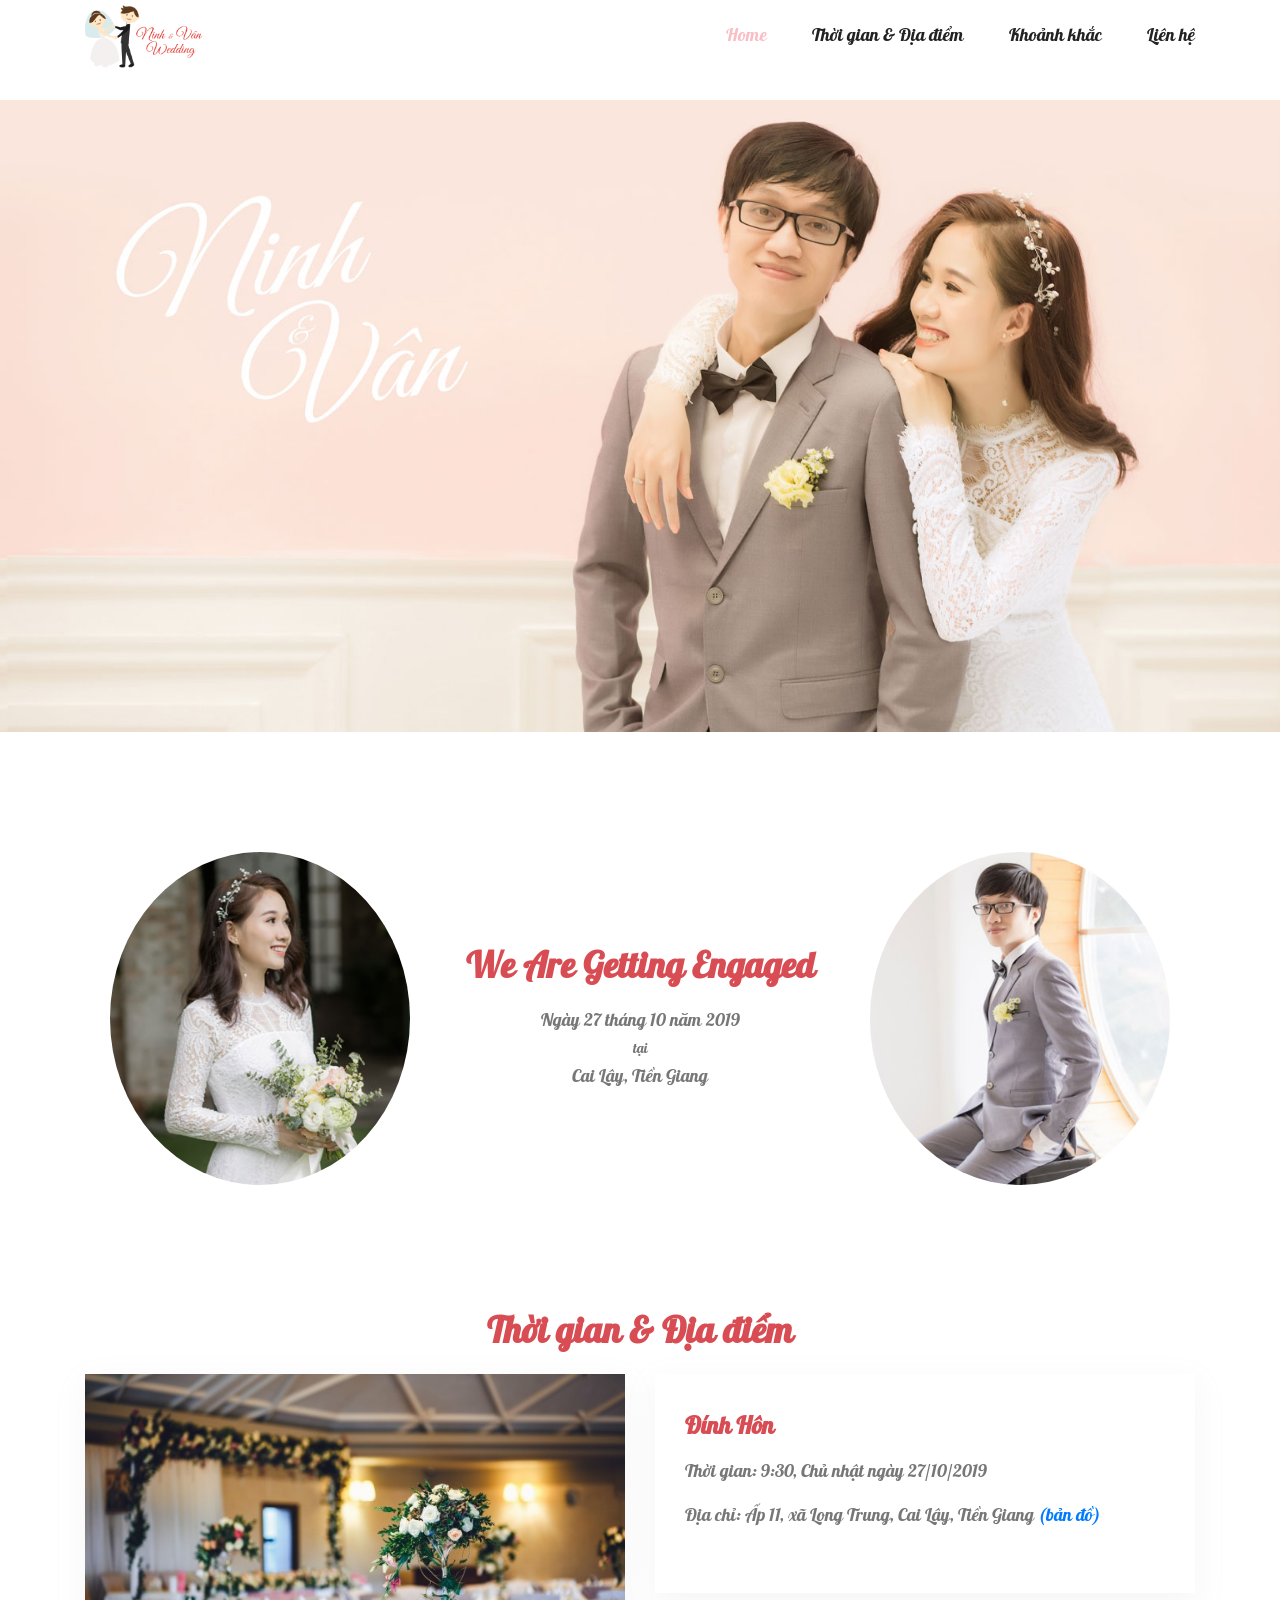
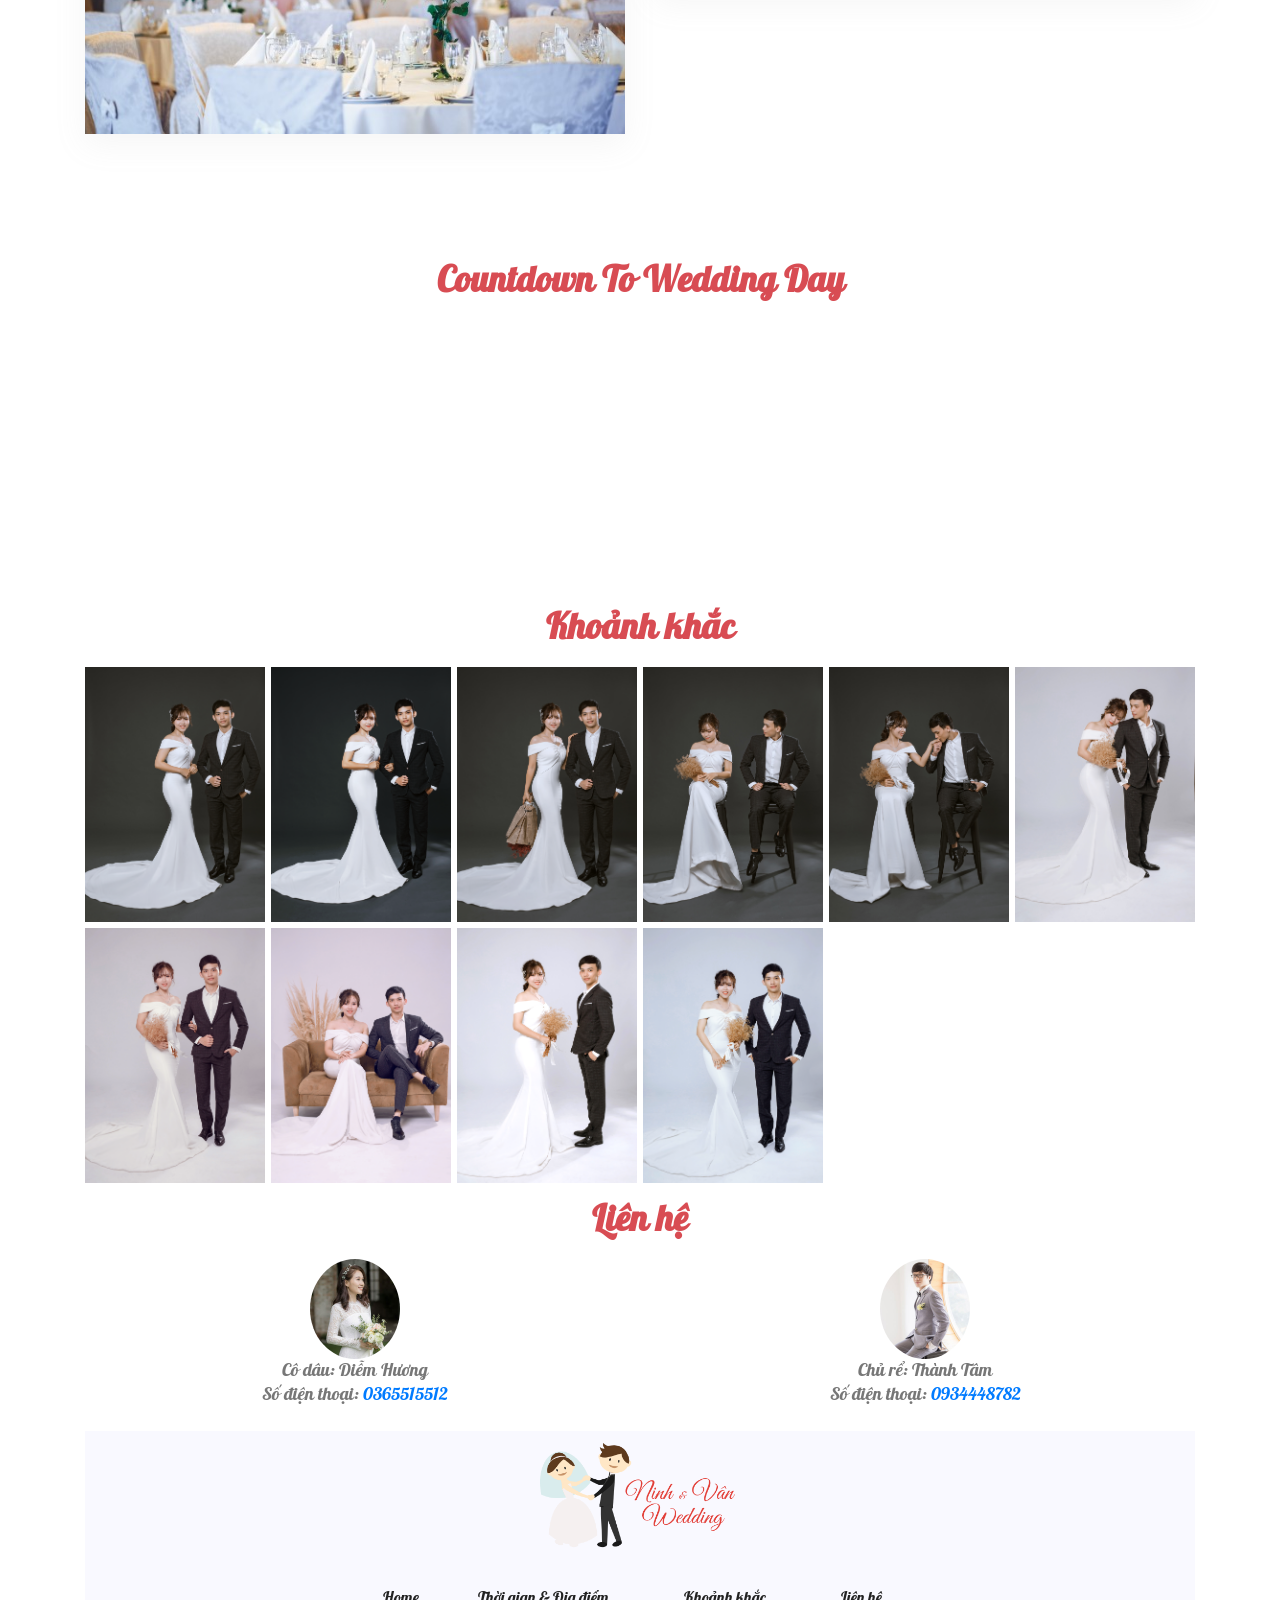
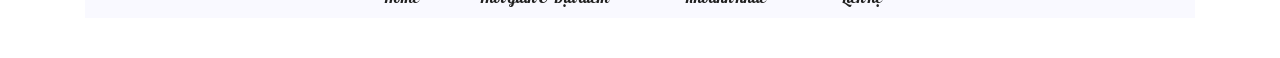
==== index.html @ f97efc23 "change name" ====
<!DOCTYPE html>
<!-- saved from url=(0041) -->
<html lang="en" class=""><head><meta http-equiv="Content-Type" content="text/html; charset=UTF-8">
	<!-- Required meta tags -->
	
	<meta name="viewport" content="width=device-width, initial-scale=1, shrink-to-fit=no">
	<link rel="icon" href="#/img/favicon.png" type="image/png">
	<title>Tâm &amp; Hương</title>
	<meta property="og:image" content="img/banner/home-banner.jpg">
	<!-- Bootstrap CSS -->
	<link rel="stylesheet" href="./file/bootstrap.css">
	<link rel="stylesheet" href="./file/style.css">
	<link rel="stylesheet" href="./file/font-awesome.min.css">
	<link rel="stylesheet" href="./file/owl.carousel.min.css">
	<link rel="stylesheet" href="./file/simpleLightbox.css">
	<link rel="stylesheet" href="./file/nice-select.css">
	<link rel="stylesheet" href="./file/animate.css">
	<!-- main css -->
	<link rel="stylesheet" href="./file/style(1).css">
	<link rel="stylesheet" href="./file/responsive.css">
	<link href="./file/css" rel="stylesheet">
</head>

<body>

	<!--================Header Menu Area =================-->
	<header class="header_area">
		<div class="main_menu">
			<nav class="navbar navbar-expand-lg navbar-light">
				<div class="container box_1620">
					<!-- Brand and toggle get grouped for better mobile display -->
					<a class="navbar-brand logo_h" href="#">
						<img src="./file/logo.png" alt="" width="120px">
					</a>
					<button class="navbar-toggler" type="button" data-toggle="collapse" data-target="#navbarSupportedContent" aria-controls="navbarSupportedContent" aria-expanded="false" aria-label="Toggle navigation">
						<span class="icon-bar"></span>
						<span class="icon-bar"></span>
						<span class="icon-bar"></span>
					</button>
					<!-- Collect the nav links, forms, and other content for toggling -->
					<div class="collapse navbar-collapse offset" id="navbarSupportedContent">
						<ul class="nav navbar-nav menu_nav ml-auto">
							<li class="nav-item active">
								<a class="nav-link" href="#/index.html">Home</a>
							</li>
							<li class="nav-item">
								<a class="nav-link" href="#/#date_and_time">Thời gian &amp; Địa điểm</a>
							</li>
							<li class="nav-item">
								<a class="nav-link" href="#/#moment">Khoảnh khắc</a>
							</li>
							<li class="nav-item">
								<a class="nav-link" href="#/#contact">Liên hệ</a>
							</li>
						</ul>

					</div>
				</div>
			</nav>
		</div>
	</header>
	<!--================Header Menu Area =================-->

	<!--================Home Banner Area =================-->
	<section>
		<img src="./file/home-banner.jpg" width="100%">
	</section>

	<!--================End Home Banner Area =================-->

	<!--================Story Area =================-->
	<section class="story_area p_120">
		<div class="container">
			<div class="row">
				<div class="col-md-4">
					<img class="rounded-circle" style="margin: 0 auto; display: block;" src="./file/story-1.jpg" alt="" width="300px">
				</div>
				<div class="col-md-4 story_inner">
					<div class="story_text">
						<h1>We Are Getting Engaged</h1>
						<p style="margin-bottom: 4px; font-size: 18px">Ngày 27 tháng 10 năm 2019</p>
						<p style="margin-bottom: 4px;">tại</p>
						<p style="margin-bottom: 30px; font-size: 18px">Cai Lậy, Tiền Giang</p>
					</div>
				</div>
				<div class="col-md-4">
					<img class="rounded-circle" style="margin: 0 auto; display: block;" src="./file/story-2.jpg" alt="" width="300px">
				</div>
			</div>
		</div>
	</section>
	<!--================End Story Area =================-->


	<!--================Progress Area =================-->
	<section class="progress_area">
		<div class="container box_1620">
			<div class="main_title">
				<h1 id="date_and_time">Thời gian &amp; Địa điểm</h1>
			</div>
			<div class="row progress_inner">
				<div class="col-lg-6">
					<div class="progress_item">
						<img class="img-fluid" src="./file/progress-1.jpg" alt="" style="width: 100%;">
					</div>
				</div>

				<div class="col-lg-6">
					<div class="progress_item">
						<div class="progress_text">
							<a>
								<h3>Đính Hôn</h3>
							</a>
							<div>
								<p>Thời gian: 9:30, Chủ nhật ngày 27/10/2019</p>
								<p>Địa chỉ: Ấp 11, xã Long Trung, Cai Lậy, Tiền Giang
									<a target="_blank" href="https://goo.gl/maps/qWzboB5AwVWBc8HdA">(bản đồ)</a>
								</p>
							</div>
						</div>
					</div>
				</div>

			</div>
		</div>
	</section>
	<!--================End Progress Area =================-->

	<!--================Timer Area =================-->
	<section class="timer_area">
		<div class="container box_1620">
			<div class="timer_inner p_120">
				<h5>Countdown To Wedding Day</h5>
				<div id="timer" class="timer" style="opacity: 1;">
					<div class="timer__section days">
						<div class="timer__number" style="font-family: &#39;Pattaya&#39;, sans-serif;">10</div>
						<div class="timer__label" style="font-family: &#39;Pattaya&#39;, sans-serif;">ngày</div>
					</div>
					<div class="timer__section hours">
						<div class="timer__number" style="font-family: &#39;Pattaya&#39;, sans-serif;">23</div>
						<div class="timer__label" style=" font-family: &#39;Pattaya&#39;, sans-serif;">giờ</div>
					</div>
					<div class="timer__section minutes">
						<div class="timer__number" style="font-family: &#39;Pattaya&#39;, sans-serif;">57</div>
						<div class="timer__label" style=" font-family: &#39;Pattaya&#39;, sans-serif;">phút</div>
					</div>
					<div class="timer__section seconds">
						<div class="timer__number" style="font-family: &#39;Pattaya&#39;, sans-serif;">25</div>
						<div class="timer__label" style=" font-family: &#39;Pattaya&#39;, sans-serif;">giây</div>
					</div>
				</div>
			</div>
		</div>
	</section>
	<!--================End Timer Area =================-->



	<!--================Moments Area =================-->
	<section class="moments_area">
		<div class="container box_1620">
			<div class="main_title">
				<h2 id="moment" style="font-family: &#39;Pattaya&#39;, sans-serif; margin-top: 10px">Khoảnh khắc</h2>
			</div>
			<div class="moments_inner imageGallery1">
				<div class="gallery_item">
					<div class="h_gallery_item">
						<img src="./file/Image-01.png" alt="">
						<div class="hover">
							<a class="light" href="./file/Image-01.png">
								<i class="fa fa-expand"></i>
							</a>
						</div>
					</div>
				</div>
				<div class="gallery_item">
					<div class="h_gallery_item">
						<img src="./file/Image-02.png" alt="">
						<div class="hover">
							<a class="light" href="./file/Image-02.png">
								<i class="fa fa-expand"></i>
							</a>
						</div>
					</div>
				</div>
				<div class="gallery_item">
					<div class="h_gallery_item">
						<img src="./file/Image-03.png" alt="">
						<div class="hover">
							<a class="light" href="./file/Image-03.png">
								<i class="fa fa-expand"></i>
							</a>
						</div>
					</div>
				</div>
				<div class="gallery_item">
					<div class="h_gallery_item">
						<img src="./file/Image-04.jpg" alt="">
						<div class="hover">
							<a class="light" href="./file/Image-04.jpg">
								<i class="fa fa-expand"></i>
							</a>
						</div>
					</div>
				</div>


				<div class="gallery_item">
					<div class="h_gallery_item">
						<img src="./file/Image-05.png" alt="">
						<div class="hover">
							<a class="light" href="./file/Image-05.png">
								<i class="fa fa-expand"></i>
							</a>
						</div>
					</div>
				</div>


				<div class="gallery_item">
					<div class="h_gallery_item">
						<img src="./file/Image-09.png" alt="">
						<div class="hover">
							<a class="light" href="./file/Image-09.png">
								<i class="fa fa-expand"></i>
							</a>
						</div>
					</div>
				</div>



				<div class="gallery_item">
					<div class="h_gallery_item">
						<img src="./file/Image-07.png" alt="">
						<div class="hover">
							<a class="light" href="./file/Image-07.png">
								<i class="fa fa-expand"></i>
							</a>
						</div>
					</div>
				</div>



				<div class="gallery_item">
					<div class="h_gallery_item">
						<img src="./file/Image-10.png" alt="">
						<div class="hover">
							<a class="light" href="./file/Image-10.png">
								<i class="fa fa-expand"></i>
							</a>
						</div>
					</div>
				</div>

				<div class="gallery_item">
					<div class="h_gallery_item">
						<img src="./file/Image-08.png" alt="">
						<div class="hover">
							<a class="light" href="./file/Image-08.png">
								<i class="fa fa-expand"></i>
							</a>
						</div>
					</div>
				</div>

				<div class="gallery_item">
					<div class="h_gallery_item">
						<img src="./file/Image-06.png" alt="">
						<div class="hover">
							<a class="light" href="./file/Image-06.png">
								<i class="fa fa-expand"></i>
							</a>
						</div>
					</div>
				</div>

				<div class="gallery_item">
					<div class="h_gallery_item">
						<img src="./file/Image-11.png" alt="">
						<div class="hover">
							<a class="light" href="./file/Image-11.png">
								<i class="fa fa-expand"></i>
							</a>
						</div>
					</div>
				</div>

				<div class="gallery_item">
					<div class="h_gallery_item">
						<img src="./file/Image-12.png" alt="">
						<div class="hover">
							<a class="light" href="./file/Image-12.png">
								<i class="fa fa-expand"></i>
							</a>
						</div>
					</div>
				</div>
			</div>
		</div>
	</section>

	<section class="moments_area">
		<div class="container box_1620" style="text-align: center; font-size: 16px">
			<div class="main_title">
				<h2 id="contact" style="margin-top: 10px">Liên hệ</h2>
			</div>
			<div class="row" style="font-size: 18px">
				<div class="col-sm-6">
					<img src="./file/story-1.jpg" class="rounded-circle" style="width:90px">
					<div>Cô dâu: Diễm Hương</div>
					<div>Số điện thoại:
						<a href="tel:0365515512">0365515512</a>
					</div>
				</div>
				<div class="col-sm-6">
					<img src="./file/story-2.jpg" class="rounded-circle" style="width:90px">
					<div>Chủ rể: Thành Tâm</div>
					<div>Số điện thoại:
						<a href="tel:0934448782">0934448782</a>
					</div>
				</div>
			</div>
		</div>
	</section>

	<!--================End Moments Area =================-->



	<!--================Footer Area =================-->
	<footer class="footer_area">
		<div class="container box_1620">
			<div class="footer_inner" style="margin-top: 24px">
				<img src="./file/footer-logo.png" alt="" width="200px" style="margin-top: 12px">
				<ul class="list f_menu">
					<li>
						<a href="#/index.html">Home</a>
					</li>
					<li>
						<a class="nav-link" href="#/#date_and_time">Thời gian &amp; Địa điểm</a>
					</li>
					<li>
						<a class="nav-link" href="#/#moment">Khoảnh khắc</a>
					</li>
					<li>
						<a class="nav-link" href="#/#contact">Liên hệ</a>
					</li>
				</ul>
			</div>
		</div>
	</footer>
	<!--================End Footer Area =================-->





	<!-- Optional JavaScript -->
	<!-- jQuery first, then Popper.js, then Bootstrap JS -->
	<script src="./file/jquery-3.2.1.min.js.download"></script>
	<script src="./file/popper.js.download"></script>
	<script src="./file/bootstrap.min.js.download"></script>
	<script src="./file/stellar.js.download"></script>
	<script src="./file/simpleLightbox.min.js.download"></script>
	<script src="./file/jquery.nice-select.min.js.download"></script>
	<script src="./file/imagesloaded.pkgd.min.js.download"></script>
	<script src="./file/isotope-min.js.download"></script>
	<script src="./file/owl.carousel.min.js.download"></script>
	<script src="./file/timer.js.download"></script>
	<script src="./file/jquery.ajaxchimp.min.js.download"></script>
	<script src="./file/mail-script.js.download"></script>
	<script src="./file/theme.js.download"></script>


</body></html>
---- file/style.css ----
@font-face {
	font-family: 'Linearicons-Free';
	src:url('fonts/Linearicons-Free.eot?w118d');
	src:url('fonts/Linearicons-Free.eot?#iefixw118d') format('embedded-opentype'),
		url('fonts/Linearicons-Free.woff2?w118d') format('woff2'),
		url('fonts/Linearicons-Free.woff?w118d') format('woff'),
		url('fonts/Linearicons-Free.ttf?w118d') format('truetype'),
		url('fonts/Linearicons-Free.svg?w118d#Linearicons-Free') format('svg');
	font-weight: normal;
	font-style: normal;
}

.lnr {
	font-family: 'Linearicons-Free';
	speak: none;
	font-style: normal;
	font-weight: normal;
	font-variant: normal;
	text-transform: none;
	line-height: 1;

	/* Better Font Rendering =========== */
	-webkit-font-smoothing: antialiased;
	-moz-osx-font-smoothing: grayscale;
}

.lnr-home:before {
	content: "\e800";
}
.lnr-apartment:before {
	content: "\e801";
}
.lnr-pencil:before {
	content: "\e802";
}
.lnr-magic-wand:before {
	content: "\e803";
}
.lnr-drop:before {
	content: "\e804";
}
.lnr-lighter:before {
	content: "\e805";
}
.lnr-poop:before {
	content: "\e806";
}
.lnr-sun:before {
	content: "\e807";
}
.lnr-moon:before {
	content: "\e808";
}
.lnr-cloud:before {
	content: "\e809";
}
.lnr-cloud-upload:before {
	content: "\e80a";
}
.lnr-cloud-download:before {
	content: "\e80b";
}
.lnr-cloud-sync:before {
	content: "\e80c";
}
.lnr-cloud-check:before {
	content: "\e80d";
}
.lnr-database:before {
	content: "\e80e";
}
.lnr-lock:before {
	content: "\e80f";
}
.lnr-cog:before {
	content: "\e810";
}
.lnr-trash:before {
	content: "\e811";
}
.lnr-dice:before {
	content: "\e812";
}
.lnr-heart:before {
	content: "\e813";
}
.lnr-star:before {
	content: "\e814";
}
.lnr-star-half:before {
	content: "\e815";
}
.lnr-star-empty:before {
	content: "\e816";
}
.lnr-flag:before {
	content: "\e817";
}
.lnr-envelope:before {
	content: "\e818";
}
.lnr-paperclip:before {
	content: "\e819";
}
.lnr-inbox:before {
	content: "\e81a";
}
.lnr-eye:before {
	content: "\e81b";
}
.lnr-printer:before {
	content: "\e81c";
}
.lnr-file-empty:before {
	content: "\e81d";
}
.lnr-file-add:before {
	content: "\e81e";
}
.lnr-enter:before {
	content: "\e81f";
}
.lnr-exit:before {
	content: "\e820";
}
.lnr-graduation-hat:before {
	content: "\e821";
}
.lnr-license:before {
	content: "\e822";
}
.lnr-music-note:before {
	content: "\e823";
}
.lnr-film-play:before {
	content: "\e824";
}
.lnr-camera-video:before {
	content: "\e825";
}
.lnr-camera:before {
	content: "\e826";
}
.lnr-picture:before {
	content: "\e827";
}
.lnr-book:before {
	content: "\e828";
}
.lnr-bookmark:before {
	content: "\e829";
}
.lnr-user:before {
	content: "\e82a";
}
.lnr-users:before {
	content: "\e82b";
}
.lnr-shirt:before {
	content: "\e82c";
}
.lnr-store:before {
	content: "\e82d";
}
.lnr-cart:before {
	content: "\e82e";
}
.lnr-tag:before {
	content: "\e82f";
}
.lnr-phone-handset:before {
	content: "\e830";
}
.lnr-phone:before {
	content: "\e831";
}
.lnr-pushpin:before {
	content: "\e832";
}
.lnr-map-marker:before {
	content: "\e833";
}
.lnr-map:before {
	content: "\e834";
}
.lnr-location:before {
	content: "\e835";
}
.lnr-calendar-full:before {
	content: "\e836";
}
.lnr-keyboard:before {
	content: "\e837";
}
.lnr-spell-check:before {
	content: "\e838";
}
.lnr-screen:before {
	content: "\e839";
}
.lnr-smartphone:before {
	content: "\e83a";
}
.lnr-tablet:before {
	content: "\e83b";
}
.lnr-laptop:before {
	content: "\e83c";
}
.lnr-laptop-phone:before {
	content: "\e83d";
}
.lnr-power-switch:before {
	content: "\e83e";
}
.lnr-bubble:before {
	content: "\e83f";
}
.lnr-heart-pulse:before {
	content: "\e840";
}
.lnr-construction:before {
	content: "\e841";
}
.lnr-pie-chart:before {
	content: "\e842";
}
.lnr-chart-bars:before {
	content: "\e843";
}
.lnr-gift:before {
	content: "\e844";
}
.lnr-diamond:before {
	content: "\e845";
}
.lnr-linearicons:before {
	content: "\e846";
}
.lnr-dinner:before {
	content: "\e847";
}
.lnr-coffee-cup:before {
	content: "\e848";
}
.lnr-leaf:before {
	content: "\e849";
}
.lnr-paw:before {
	content: "\e84a";
}
.lnr-rocket:before {
	content: "\e84b";
}
.lnr-briefcase:before {
	content: "\e84c";
}
.lnr-bus:before {
	content: "\e84d";
}
.lnr-car:before {
	content: "\e84e";
}
.lnr-train:before {
	content: "\e84f";
}
.lnr-bicycle:before {
	content: "\e850";
}
.lnr-wheelchair:before {
	content: "\e851";
}
.lnr-select:before {
	content: "\e852";
}
.lnr-earth:before {
	content: "\e853";
}
.lnr-smile:before {
	content: "\e854";
}
.lnr-sad:before {
	content: "\e855";
}
.lnr-neutral:before {
	content: "\e856";
}
.lnr-mustache:before {
	content: "\e857";
}
.lnr-alarm:before {
	content: "\e858";
}
.lnr-bullhorn:before {
	content: "\e859";
}
.lnr-volume-high:before {
	content: "\e85a";
}
.lnr-volume-medium:before {
	content: "\e85b";
}
.lnr-volume-low:before {
	content: "\e85c";
}
.lnr-volume:before {
	content: "\e85d";
}
.lnr-mic:before {
	content: "\e85e";
}
.lnr-hourglass:before {
	content: "\e85f";
}
.lnr-undo:before {
	content: "\e860";
}
.lnr-redo:before {
	content: "\e861";
}
.lnr-sync:before {
	content: "\e862";
}
.lnr-history:before {
	content: "\e863";
}
.lnr-clock:before {
	content: "\e864";
}
.lnr-download:before {
	content: "\e865";
}
.lnr-upload:before {
	content: "\e866";
}
.lnr-enter-down:before {
	content: "\e867";
}
.lnr-exit-up:before {
	content: "\e868";
}
.lnr-bug:before {
	content: "\e869";
}
.lnr-code:before {
	content: "\e86a";
}
.lnr-link:before {
	content: "\e86b";
}
.lnr-unlink:before {
	content: "\e86c";
}
.lnr-thumbs-up:before {
	content: "\e86d";
}
.lnr-thumbs-down:before {
	content: "\e86e";
}
.lnr-magnifier:before {
	content: "\e86f";
}
.lnr-cross:before {
	content: "\e870";
}
.lnr-menu:before {
	content: "\e871";
}
.lnr-list:before {
	content: "\e872";
}
.lnr-chevron-up:before {
	content: "\e873";
}
.lnr-chevron-down:before {
	content: "\e874";
}
.lnr-chevron-left:before {
	content: "\e875";
}
.lnr-chevron-right:before {
	content: "\e876";
}
.lnr-arrow-up:before {
	content: "\e877";
}
.lnr-arrow-down:before {
	content: "\e878";
}
.lnr-arrow-left:before {
	content: "\e879";
}
.lnr-arrow-right:before {
	content: "\e87a";
}
.lnr-move:before {
	content: "\e87b";
}
.lnr-warning:before {
	content: "\e87c";
}
.lnr-question-circle:before {
	content: "\e87d";
}
.lnr-menu-circle:before {
	content: "\e87e";
}
.lnr-checkmark-circle:before {
	content: "\e87f";
}
.lnr-cross-circle:before {
	content: "\e880";
}
.lnr-plus-circle:before {
	content: "\e881";
}
.lnr-circle-minus:before {
	content: "\e882";
}
.lnr-arrow-up-circle:before {
	content: "\e883";
}
.lnr-arrow-down-circle:before {
	content: "\e884";
}
.lnr-arrow-left-circle:before {
	content: "\e885";
}
.lnr-arrow-right-circle:before {
	content: "\e886";
}
.lnr-chevron-up-circle:before {
	content: "\e887";
}
.lnr-chevron-down-circle:before {
	content: "\e888";
}
.lnr-chevron-left-circle:before {
	content: "\e889";
}
.lnr-chevron-right-circle:before {
	content: "\e88a";
}
.lnr-crop:before {
	content: "\e88b";
}
.lnr-frame-expand:before {
	content: "\e88c";
}
.lnr-frame-contract:before {
	content: "\e88d";
}
.lnr-layers:before {
	content: "\e88e";
}
.lnr-funnel:before {
	content: "\e88f";
}
.lnr-text-format:before {
	content: "\e890";
}
.lnr-text-format-remove:before {
	content: "\e891";
}
.lnr-text-size:before {
	content: "\e892";
}
.lnr-bold:before {
	content: "\e893";
}
.lnr-italic:before {
	content: "\e894";
}
.lnr-underline:before {
	content: "\e895";
}
.lnr-strikethrough:before {
	content: "\e896";
}
.lnr-highlight:before {
	content: "\e897";
}
.lnr-text-align-left:before {
	content: "\e898";
}
.lnr-text-align-center:before {
	content: "\e899";
}
.lnr-text-align-right:before {
	content: "\e89a";
}
.lnr-text-align-justify:before {
	content: "\e89b";
}
.lnr-line-spacing:before {
	content: "\e89c";
}
.lnr-indent-increase:before {
	content: "\e89d";
}
.lnr-indent-decrease:before {
	content: "\e89e";
}
.lnr-pilcrow:before {
	content: "\e89f";
}
.lnr-direction-ltr:before {
	content: "\e8a0";
}
.lnr-direction-rtl:before {
	content: "\e8a1";
}
.lnr-page-break:before {
	content: "\e8a2";
}
.lnr-sort-alpha-asc:before {
	content: "\e8a3";
}
.lnr-sort-amount-asc:before {
	content: "\e8a4";
}
.lnr-hand:before {
	content: "\e8a5";
}
.lnr-pointer-up:before {
	content: "\e8a6";
}
.lnr-pointer-right:before {
	content: "\e8a7";
}
.lnr-pointer-down:before {
	content: "\e8a8";
}
.lnr-pointer-left:before {
	content: "\e8a9";
}
---- file/simpleLightbox.css ----
.slbOverlay, .slbWrapOuter, .slbWrap {
  position: fixed;
  top: 0;
  right: 0;
  bottom: 0;
  left: 0;
}

.slbOverlay {
  overflow: hidden;
  z-index: 2000;
  background-color: #000;
  opacity: 0.7;
  filter: alpha(opacity=70);
  -webkit-animation: slbOverlay 0.5s;
  -moz-animation: slbOverlay 0.5s;
  animation: slbOverlay 0.5s;
}

.slbWrapOuter {
  overflow-x: hidden;
  overflow-y: auto;
  z-index: 2010;
}

.slbWrap {
  position: absolute;
  text-align: center;
}

.slbWrap:before {
  content: "";
  display: inline-block;
  height: 100%;
  vertical-align: middle;
}

.slbContentOuter {
  display: inline-block;
  vertical-align: middle;
  margin: 0px auto;
  padding: 0 1em;
  box-sizing: border-box;
  z-index: 2020;
  text-align: left;
  max-width: 100%;
}

.slbContentEl .slbContentOuter {
  padding: 5em 1em;
}

.slbContent {
  position: relative;
}

.slbContentEl .slbContent {
  -webkit-animation: slbEnter 0.3s;
  -moz-animation: slbEnter 0.3s;
  animation: slbEnter 0.3s;
  background-color: #fff;
  box-shadow: 0 0.2em 1em rgba(0, 0, 0, 0.4);
}

.slbImageWrap {
  -webkit-animation: slbEnter 0.3s;
  -moz-animation: slbEnter 0.3s;
  animation: slbEnter 0.3s;
  position: relative;
}

.slbImageWrap:after {
  content: "";
  position: absolute;
  left: 0;
  right: 0;
  top: 5em;
  bottom: 5em;
  display: block;
  z-index: -1;
  box-shadow: 0 0.2em 1em rgba(0, 0, 0, 0.6);
  background-color: #FFF;
}

.slbImage {
  width: auto;
  max-width: 100%;
  height: auto;
  display: block;
  line-height: 0;
  box-sizing: border-box;
  padding: 5em 0;
  margin: 0 auto;
}

.slbCaption {
  display: inline-block;
  max-width: 100%;
  overflow: hidden;
  text-overflow: ellipsis;
  white-space: nowrap;
  word-wrap: normal;
  font-size: 1.4em;
  position: absolute;
  left: 0;
  right: 0;
  bottom: 0;
  padding: 0.71429em 0;
  color: #fff;
  color: rgba(255, 255, 255, 0.7);
  text-align: center;
}

.slbCloseBtn, .slbArrow {
  margin: 0;
  padding: 0;
  border: 0;
  cursor: pointer;
  background: none;
}

.slbCloseBtn::-moz-focus-inner, .slbArrow::-moz-focus-inner {
  padding: 0;
  border: 0;
}

.slbCloseBtn:hover, .slbArrow:hover {
  opacity: 0.5;
}

.slbCloseBtn:active, .slbArrow:active {
  opacity: 0.8;
}

.slbCloseBtn {
  -webkit-animation: slbEnter 0.3s;
  -moz-animation: slbEnter 0.3s;
  animation: slbEnter 0.3s;
  font-size: 3em;
  width: 1.66667em;
  height: 1.66667em;
  line-height: 1.66667em;
  position: absolute;
  right: -0.33333em;
  top: 0;
  color: #fff;
  color: rgba(255, 255, 255, 0.7);
  text-align: center;
    outline: none;
    box-shadow: none;
}

.slbLoading .slbCloseBtn {
  display: none;
}

.slbLoadingText {
  font-size: 1.4em;
  color: #fff;
  color: rgba(255, 255, 255, 0.9);
}

.slbArrows {
  position: fixed;
  top: 50%;
  left: 0;
  right: 0;
}

.slbLoading .slbArrows {
  display: none;
}

.slbArrow {
  position: absolute;
  top: 50%;
  margin-top: -5em;
  width: 5em;
  height: 10em;
  opacity: 0.7;
  text-indent: -999em;
  overflow: hidden;
    outline: none;
    box-shadow: none;
}

.slbArrow:before {
  content: "";
  position: absolute;
  top: 50%;
  left: 50%;
  margin: -0.8em 0 0 -0.8em;
  border: 0.8em solid transparent;
}

.slbArrow.next {
  right: 0;
}

.slbArrow.next:before {
  border-left-color: #fff;
}

.slbArrow.prev {
  left: 0;
}

.slbArrow.prev:before {
  border-right-color: #fff;
}

.slbIframeCont {
  width: 80em;
  height: 0;
  overflow: hidden;
  padding-top: 56.25%;
  margin: 5em 0;
}

.slbIframe {
  position: absolute;
  top: 0;
  left: 0;
  width: 100%;
  height: 100%;
  box-shadow: 0 0.2em 1em rgba(0, 0, 0, 0.6);
  background: #000;
}

@-webkit-keyframes slbOverlay {
  from {
    opacity: 0;
  }
  to {
    opacity: 0.7;
  }
}

@-moz-keyframes slbOverlay {
  from {
    opacity: 0;
  }
  to {
    opacity: 0.7;
  }
}

@keyframes slbOverlay {
  from {
    opacity: 0;
  }
  to {
    opacity: 0.7;
  }
}

@-webkit-keyframes slbEnter {
  from {
    opacity: 0;
    -webkit-transform: translate3d(0, -1em, 0);
  }
  to {
    opacity: 1;
    -webkit-transform: translate3d(0, 0, 0);
  }
}

@-moz-keyframes slbEnter {
  from {
    opacity: 0;
    -moz-transform: translate3d(0, -1em, 0);
  }
  to {
    opacity: 1;
    -moz-transform: translate3d(0, 0, 0);
  }
}

@keyframes slbEnter {
  from {
    opacity: 0;
    -webkit-transform: translate3d(0, -1em, 0);
    -moz-transform: translate3d(0, -1em, 0);
    -ms-transform: translate3d(0, -1em, 0);
    -o-transform: translate3d(0, -1em, 0);
    transform: translate3d(0, -1em, 0);
  }
  to {
    opacity: 1;
    -webkit-transform: translate3d(0, 0, 0);
    -moz-transform: translate3d(0, 0, 0);
    -ms-transform: translate3d(0, 0, 0);
    -o-transform: translate3d(0, 0, 0);
    transform: translate3d(0, 0, 0);
  }
}
---- file/style(1).css ----
/*=================== fonts ====================*/
@import url("https://fonts.googleapis.com/css?family=Playfair+Display:400,700,900|Roboto:300,400,500,700");

@import url("https://fonts.googleapis.com/css?family=Pattaya&display=swap");

/*---------------------------------------------------- */
/*----------------------------------------------------*/

body {
  font-family: 'Pattaya', sans-serif !important;
}

.list {
  list-style: none;
  margin: 0px;
  padding: 0px;
}

a {
  text-decoration: none;
  -webkit-transition: all 0.3s ease-in-out;
  -o-transition: all 0.3s ease-in-out;
  transition: all 0.3s ease-in-out;
}

a:hover, a:focus {
  text-decoration: none;
  outline: none;
}

.row.m0 {
  margin: 0px;
}

.p0 {
  padding: 0px;
}

.mb_30 {
  margin-bottom: -30px;
}

body {
  line-height: 24px;
  font-size: 14px;
  font-family: "Roboto", sans-serif;
  font-weight: 300;
  color: #777777;
}

h1, h2, h3, h4, h5, h6 {
  font-family: "Playfair Display", serif;
  font-weight: 600;
}

button:focus {
  outline: none;
  -webkit-box-shadow: none;
  box-shadow: none;
}

.p_120 {
  padding-top: 120px;
  padding-bottom: 120px;
}

.pad_top {
  padding-top: 120px;
}

.mt-25 {
  margin-top: 25px;
}

@media (min-width: 1620px) {
  .box_1620 {
    max-width: 1650px;
    margin: auto;
  }
}

/* Main Title Area css
============================================================================================ */
.main_title {
  text-align: center; 
}

.main_title h2 {
  font-weight: bold;
  font-family: "Playfair Display", serif;
  font-size: 36px;  
  color: #D84C53;
  margin-bottom: 12px;
}

.main_title p {
  font-size: 14px;
  font-family: "Roboto", sans-serif;
  font-weight: 300;
  line-height: 24px;
  color: #777777;
  margin-bottom: 0px;
}

.form_title {
  text-align: center;
  margin-bottom: 45px;
}

.form_title h2 {
  font-weight: bold;
  font-family: "Playfair Display", serif;
  font-size: 36px;
  color: #F9BEC5;
  margin-bottom: 12px;
}

.form_title p {
  font-size: 14px;
  font-family: "Roboto", sans-serif;
  font-weight: 300;
  line-height: 24px;
  color: #777777;
  margin-bottom: 0px;
}

/* End Main Title Area css
============================================================================================ */
/*---------------------------------------------------- */
/*----------------------------------------------------*/
.header_area {
  position: absolute;
  width: 100%;
  top: 0;
  left: 0;
  z-index: 99;
  -webkit-transition: background 0.4s, all 0.3s linear;
  -o-transition: background 0.4s, all 0.3s linear;
  transition: background 0.4s, all 0.3s linear;
}

.header_area .navbar {
  background: transparent;
  padding: 0px;
  border: 0px;
  border-radius: 0px;
}

.header_area .navbar .nav .nav-item {
  margin-right: 45px;
}

.header_area .navbar .nav .nav-item .nav-link {
  font-family: 'Pattaya', sans-serif; 
  color: #222222;
  padding: 0px;
  display: inline-block;
  font-size: 18px;
}

.header_area .navbar .nav .nav-item .nav-link:after {
  display: none;
}

.header_area .navbar .nav .nav-item:hover .nav-link, .header_area .navbar .nav .nav-item.active .nav-link {
  color: #F9BEC5;
}

.header_area .navbar .nav .nav-item.submenu {
  position: relative;
}

.header_area .navbar .nav .nav-item.submenu ul {
  border: none;
  padding: 0px;
  border-radius: 0px;
  -webkit-box-shadow: none;
  box-shadow: none;
  margin: 0px;
  background: #fff;
}

@media (min-width: 992px) {
  .header_area .navbar .nav .nav-item.submenu ul {
    position: absolute;
    top: 120%;
    left: 0px;
    min-width: 200px;
    text-align: left;
    opacity: 0;
    -webkit-transition: all 300ms ease-in;
    -o-transition: all 300ms ease-in;
    transition: all 300ms ease-in;
    visibility: hidden;
    display: block;
    border: none;
    padding: 0px;
    border-radius: 0px;
  }
}

.header_area .navbar .nav .nav-item.submenu ul:before {
  content: "";
  width: 0;
  height: 0;
  border-style: solid;
  border-width: 10px 10px 0 10px;
  border-color: #eeeeee transparent transparent transparent;
  position: absolute;
  right: 24px;
  top: 45px;
  z-index: 3;
  opacity: 0;
  -webkit-transition: all 400ms linear;
  -o-transition: all 400ms linear;
  transition: all 400ms linear;
}

.header_area .navbar .nav .nav-item.submenu ul .nav-item {
  display: block;
  float: none;
  margin-right: 0px;
  border-bottom: 1px solid #ededed;
  margin-left: 0px;
  -webkit-transition: all 0.4s linear;
  -o-transition: all 0.4s linear;
  transition: all 0.4s linear;
}

.header_area .navbar .nav .nav-item.submenu ul .nav-item .nav-link {
  line-height: 45px;
  color: #222222;
  padding: 0px 30px;
  -webkit-transition: all 150ms linear;
  -o-transition: all 150ms linear;
  transition: all 150ms linear;
  display: block;
  margin-right: 0px;
}

.header_area .navbar .nav .nav-item.submenu ul .nav-item:last-child {
  border-bottom: none;
}

.header_area .navbar .nav .nav-item.submenu ul .nav-item:hover .nav-link {
  background: #F9BEC5;
  color: #fff;
}

@media (min-width: 992px) {
  .header_area .navbar .nav .nav-item.submenu:hover ul {
    visibility: visible;
    opacity: 1;
    top: 100%;
  }
}

.header_area .navbar .nav .nav-item.submenu:hover ul .nav-item {
  margin-top: 0px;
}

.header_area .navbar .nav .nav-item:last-child {
  margin-right: 0px;
}

.header_area .navbar .search {
  font-size: 12px;
  line-height: 60px;
  display: inline-block;
  color: #222222;
  margin-left: 214px;
}

.header_area .navbar .search i {
  font-weight: 600;
}

.header_area + section, .header_area + row, .header_area + div {
  margin-top: 100px;
}

.header_area.navbar_fixed .main_menu {
  position: fixed;
  width: 100%;
  top: -70px;
  left: 0;
  right: 0;
  background: #fff;
  -webkit-transform: translateY(70px);
  -ms-transform: translateY(70px);
  transform: translateY(70px);
  -webkit-transition: background 500ms ease, -webkit-transform 500ms ease;
  transition: background 500ms ease, -webkit-transform 500ms ease;
  -o-transition: transform 500ms ease, background 500ms ease;
  transition: transform 500ms ease, background 500ms ease;
  transition: transform 500ms ease, background 500ms ease, -webkit-transform 500ms ease;
  -webkit-transition: transform 500ms ease, background 500ms ease;
  -webkit-box-shadow: 0px 3px 16px 0px rgba(0, 0, 0, 0.1);
  box-shadow: 0px 3px 16px 0px rgba(0, 0, 0, 0.1);
}

.top_menu {
  border-bottom: 1px solid #eeeeee;
}

.top_menu .header_social li {
  display: inline-block;
  margin-right: 15px;
}

.top_menu .header_social li a {
  font-size: 12px;
  color: #ccc;
  display: inline-block;
  line-height: 45px;
  -webkit-transition: all 300ms linear 0s;
  -o-transition: all 300ms linear 0s;
  transition: all 300ms linear 0s;
}

.top_menu .header_social li:last-child {
  margin-right: 0px;
}

.top_menu .header_social li:hover a {
  color: #F9BEC5;
}

.top_menu .ac_btn {
  line-height: 28px;
  border: 1px solid #eeeeee;
  display: inline-block;
  background: #f9f9ff;
  padding: 0px 19px;
  font-size: 12px;
  font-family: "Roboto", sans-serif;
  font-weight: 500;
  color: #777777;
  -webkit-transition: all 300ms linear 0s;
  -o-transition: all 300ms linear 0s;
  transition: all 300ms linear 0s;
  margin-right: 1px;
  margin-top: 8px;
}

.top_menu .ac_btn:hover {
  background: #F9BEC5;
  color: #fff;
  border-color: #F9BEC5;
}

.top_menu .dn_btn {
  line-height: 28px;
  border: 1px solid #F9BEC5;
  display: inline-block;
  background: #F9BEC5;
  padding: 0px 19px;
  font-size: 12px;
  font-family: "Roboto", sans-serif;
  font-weight: 500;
  color: #fff;
  -webkit-transition: all 300ms linear 0s;
  -o-transition: all 300ms linear 0s;
  transition: all 300ms linear 0s;
}

.top_menu .dn_btn:hover {
  background: transparent;
  color: #777777;
  border-color: #F9BEC5;
}

.top_menu .lan_pack {
  height: 30px;
  border: 1px solid #eeeeee;
  border-radius: 0px;
  line-height: 28px;
  font-size: 12px;
  font-family: "Roboto", sans-serif;
  font-weight: 500;
  padding-left: 19px;
  padding-right: 36px;
  color: #777777;
  background: #f9f9ff;
  margin-right: 5px;
  margin-top: 8px;
}

.top_menu .lan_pack .current {
  color: #777777;
}

.top_menu .lan_pack:after {
  content: "\f0d7";
  border: none !important;
  font: normal normal normal 12px/1 FontAwesome;
  -webkit-transform: rotate(0deg);
  -ms-transform: rotate(0deg);
  transform: rotate(0deg);
  height: auto;
  margin-top: -6px;
  right: 20px;
}

/*---------------------------------------------------- */
/*----------------------------------------------------*/
/* Home Banner Area css
============================================================================================ */
.home_banner_area {
  position: relative;
  z-index: 1;
  min-height: 800px;
}

.home_banner_area .banner_inner {
  position: relative;
  overflow: hidden;
  width: 100%;
  min-height: 800px;
}

.home_banner_area .banner_inner .overlay {
  position: absolute;
  left: 0;
  right: 0;
  top: 0;
  height: 100%;
  bottom: 0;
  z-index: -1;
}

.home_banner_area .banner_inner .banner_content {
  color: #fff;
}

.home_banner_area .banner_inner .banner_content h5 {
  font-size: 14px;
  font-family: "Roboto", sans-serif;
  letter-spacing: 1.4px;
  text-transform: uppercase;
  margin-top: 15px;
  margin-bottom: 15px;
}

.home_banner_area .banner_inner .banner_content h3 {
  color: #F9BEC5;
  font-size: 48px;
  font-weight: bold;
  font-family: "Playfair Display", serif;
}

.blog_banner {
  min-height: 780px;
  position: relative;
  z-index: 1;
}

.blog_banner .banner_inner {
  background: #04091e;
  position: relative;
  overflow: hidden;
  width: 100%;
  min-height: 780px;
  z-index: 1;
}

.blog_banner .banner_inner .overlay {
  background: url(../img/banner/banner-2.jpg) no-repeat scroll center center;
  opacity: .5;
  height: 125%;
}

.blog_banner .banner_inner .blog_b_text {
  max-width: 700px;
  margin: auto;
  color: #fff;
  margin-top: 90px;
}

.blog_banner .banner_inner .blog_b_text h2 {
  font-size: 60px;
  font-weight: bold;
  font-family: "Playfair Display", serif;
  line-height: 66px;
  margin-bottom: 15px;
}

.blog_banner .banner_inner .blog_b_text p {
  font-size: 16px;
  margin-bottom: 35px;
}

.banner_box {
  max-width: 1620px;
  margin: auto;
}

.banner_area {
  position: relative;
  z-index: 1;
  min-height: 300px;
}

.banner_area .banner_inner {
  position: relative;
  overflow: hidden;
  width: 100%;
  min-height: 300px;
  background: #000;
  z-index: 1;
}

.banner_area .banner_inner .overlay {
  background: url(../img/banner/banner.jpg) no-repeat scroll center center;
  position: absolute;
  left: 0;
  right: 0;
  top: 0;
  height: 125%;
  bottom: 0;
  z-index: -1;
  opacity: .40;
}

.banner_area .banner_inner .banner_content h2 {
  font-weight: bold;
  color: #fff;
  font-size: 48px;
  font-family: "Playfair Display", serif;
  margin-bottom: 12px;
  padding-top: 10px;
  font-weight: bold;
}

.banner_area .banner_inner .banner_content .page_link a {
  font-size: 14px;
  color: #fff;
  font-family: "Roboto", sans-serif;
  margin-right: 32px;
  position: relative;
  text-transform: uppercase;
}

.banner_area .banner_inner .banner_content .page_link a:before {
  content: "\e87a";
  font-family: 'Linearicons-Free';
  position: absolute;
  right: -25px;
  top: 50%;
  -webkit-transform: translateY(-50%);
  -ms-transform: translateY(-50%);
  transform: translateY(-50%);
}

.banner_area .banner_inner .banner_content .page_link a:last-child {
  margin-right: 0px;
}

.banner_area .banner_inner .banner_content .page_link a:last-child:before {
  display: none;
}

.banner_area .banner_inner .banner_content .page_link a:hover {
  color: #F9BEC5;
}

/* End Home Banner Area css
============================================================================================ */
/*---------------------------------------------------- */
/*----------------------------------------------------*/
/* Main Button Area css
============================================================================================ */
.main_btn {
  background: #F9BEC5;
  color: #fff;
  text-align: center;
  padding: 0px 23px;
  display: inline-block;
  line-height: 40px;
  font-weight: bold;
  font-family: "Roboto", sans-serif;
  text-transform: uppercase;
  border: 1px solid #F9BEC5;
}

.main_btn:hover {
  color: #F9BEC5;
  background: transparent;
  border-color: #F9BEC5;
}

.white_bg_btn {
  background: #f9f9ff;
  color: #222222;
  text-align: center;
  padding: 0px 26px;
  display: inline-block;
  line-height: 40px;
  font-weight: bold;
  font-family: "Roboto", sans-serif;
  text-transform: uppercase;
  border: 1px solid #eeeeee;
}

.white_bg_btn:hover {
  color: #F9BEC5;
  background: transparent;
  border-color: #F9BEC5;
}

.submit_btn {
  background: #F9BEC5;
  color: #fff;
  text-align: center;
  padding: 0px 23px;
  display: inline-block;
  line-height: 40px;
  font-weight: bold;
  font-family: "Roboto", sans-serif;
  text-transform: uppercase;
  border: 1px solid #F9BEC5;
  border-radius: 0px;
  outline: none !important;
  -webkit-box-shadow: none !important;
  box-shadow: none !important;
  cursor: pointer;
}

.submit_btn:hover {
  color: #F9BEC5;
  background: transparent;
  border-color: #F9BEC5;
}

/* End Main Button Area css
============================================================================================ */
/*---------------------------------------------------- */
/*----------------------------------------------------*/
/* Story Area css
============================================================================================ */
.story_area {
  overflow: hidden;
  background: #fff;
}

.story_inner .story_text {
  text-align: center;
  margin-top: 88px;
  font-family: 'Pattaya', sans-serif !important;
}

h1, h2, h3 {
  color: #222222;
  font-size: 36px;
  font-family: "Playfair Display", serif;
  font-weight: bold;
  margin-bottom: 15px;
  font-family: 'Pattaya', sans-serif !important;
}

.story_inner .story_text p {
  max-width: 224px;
  margin: auto;
  font-size: 14px;
  line-height: 24px;
  font-weight: 300;
  margin-bottom: 30px;
}

/* End Story Area css
============================================================================================ */
/* Journey Area css
============================================================================================ */
.journey_image_items .journey_item {
  margin-bottom: 35px;
}

.journey_image_items .journey_item:last-child {
  margin-bottom: 0px;
}

.journey_item {
  text-align: center;
}

.journey_item h4 {
  font-family: "Playfair Display", serif;
  font-weight: bold;
  font-size: 18px;
  color: #222222;
  margin-bottom: 5px;
  margin-top: 15px;
}

.journey_item p {
  font-size: 14px;
  font-weight: 300;
  color: #777777;
  margin-bottom: 0px;
}

.journey_text_items .journey_item {
  margin-bottom: 60px;
  -webkit-box-shadow: 0px 10px 30px 0px rgba(153, 153, 153, 0.1);
  box-shadow: 0px 10px 30px 0px rgba(153, 153, 153, 0.1);
  text-align: center;
  padding: 45px 90px;
  position: relative;
  overflow: hidden;
}

.journey_text_items .journey_item:nth-child(odd):before {
  content: "";
  background: url(../img/journey/journey-shap-1.jpg) no-repeat scroll center center;
  position: absolute;
  left: -22px;
  bottom: -46px;
  height: 145px;
  width: 180px;
}

.journey_text_items .journey_item:nth-child(even):after {
  content: "";
  background: url(../img/journey/journey-shap-2.jpg) no-repeat scroll center center;
  position: absolute;
  right: -22px;
  bottom: -46px;
  height: 145px;
  width: 180px;
}

.journey_text_items .journey_item h4 {
  color: #222222;
  margin-bottom: 16px;
  font-family: "Playfair Display", serif;
  font-weight: bold;
}

.journey_text_items .journey_item p {
  font-size: 14px;
}

.journey_s_area .journey_s_inner {
  margin-bottom: -45px;
}

.journey_s_area .journey_s_inner .journey_item {
  margin-bottom: 45px;
}

/* End Journey Area css
============================================================================================ */
/* Moments Area css
============================================================================================ */
.moments_area .moments_inner {
  display: -webkit-box;
  display: -ms-flexbox;
  display: flex;
  -ms-flex-wrap: wrap;
  flex-wrap: wrap;
  margin: -3px;
  overflow: hidden;
}

.moments_area .gallery_item {
  -webkit-box-flex: 0;
  -ms-flex: 0 0 16.66%;
  flex: 0 0 16.66%;
  max-width: 16.66%;
  padding: 3px;
}

.h_gallery_item {
  position: relative;
  overflow: hidden;
}

.h_gallery_item:before {
  content: "";
  width: 100%;
  height: 100%;
  position: absolute;
  left: 0px;
  top: 0px;
  background: rgba(0, 0, 0, 0.5);
  opacity: 0;
  -webkit-transition: all 300ms ease;
  -o-transition: all 300ms ease;
  transition: all 300ms ease;
}

.h_gallery_item img {
  width: 100%;
}

.h_gallery_item .hover {
  position: absolute;
  bottom: 30px;
  left: 0px;
  width: 100%;
  text-align: center;
  -webkit-transition: all 300ms ease;
  -o-transition: all 300ms ease;
  transition: all 300ms ease;
}

.h_gallery_item .hover .light {
  color: #fff;
  font-size: 30px;
  opacity: 0;
  -webkit-transition: all 300ms ease;
  -o-transition: all 300ms ease;
  transition: all 300ms ease;
}

.h_gallery_item:hover:before {
  opacity: 1;
}

.h_gallery_item:hover .hover {
  bottom: 50%;
  -webkit-transform: translateY(50%);
  -ms-transform: translateY(50%);
  transform: translateY(50%);
}

.h_gallery_item:hover .hover .light {
  opacity: 1;
}

/* End Moments Area css
============================================================================================ */
/* Progress Area css
============================================================================================ */
.progress_item {
  -webkit-box-shadow: 0px 10px 30px 0px rgba(153, 153, 153, 0.1);
  box-shadow: 0px 10px 30px 0px rgba(153, 153, 153, 0.1);
}

.progress_item .progress_text {
  padding-top: 35px;
  padding-bottom: 45px;
  padding-left: 30px;
  padding-right: 30px;
  font-size: 18px;
}

.progress_item .progress_text h4 {
  font-weight: bold;
  font-family: "Playfair Display", serif;
  font-size: 18px;
  color: #222222;
  margin-bottom: 20px;
  -webkit-transition: all 300ms linear 0s;
  -o-transition: all 300ms linear 0s;
  transition: all 300ms linear 0s;
}

.progress_item .progress_text h4:hover {
  color: #F9BEC5;
}

.progress_item .progress_text p {
  margin-bottom: 20px;
}

.progress_item .progress_text .date a {
  display: block;
  font-size: 14px;
  font-family: "Roboto", sans-serif;
  color: #222222;
  font-weight: 500;
}

.progress_item .progress_text .date a:last-child {
  margin-bottom: 0px;
}

/* End Progress Area css
============================================================================================ */
/* Love Journey Area css
============================================================================================ */
.love_journey_area .love_inner {
  max-width: 944px;
  margin: auto;
}

.love_js_items {
  margin-bottom: -50px;
}

.love_js_item {
  margin-bottom: 50px;
}

.love_js_item .col-lg-7 {
  vertical-align: middle;
  -ms-flex-item-align: center;
  align-self: center;
}

.right .love_text_item {
  margin-right: 0px;
}

.right .love_text_item:before {
  background: url(../img/journey/journey-shap-2.jpg) no-repeat scroll center center;
  right: -22px;
  left: auto;
}

.right .love_img {
  margin-left: 0px;
  margin-right: -112px;
}

.love_text_item {
  background: #fff;
  margin-right: -17px;
  position: relative;
  z-index: 2;
  -webkit-box-shadow: 0px 10px 30px 0px rgba(153, 153, 153, 0.1);
  box-shadow: 0px 10px 30px 0px rgba(153, 153, 153, 0.1);
  text-align: center;
  padding: 45px 90px;
  overflow: hidden;
}

.love_text_item:before {
  content: "";
  background: url(../img/journey/journey-shap-1.jpg) no-repeat scroll center center;
  position: absolute;
  left: -22px;
  bottom: -46px;
  height: 145px;
  width: 180px;
}

.love_text_item h4 {
  color: #222222;
  margin-bottom: 16px;
  font-family: "Playfair Display", serif;
  font-weight: bold;
}

.love_text_item p {
  font-size: 14px;
}

.love_img {
  margin-left: -112px;
}

.groomsmen_inner {
  margin-bottom: -50px;
}

.groomsmen_inner .journey_item {
  margin-bottom: 50px;
}

/* End Love Journey Area css
============================================================================================ */
/*---------------------------------------------------- */
/*----------------------------------------------------*/
.timer_inner {
  text-align: center;
  background: url(../img/timer-bg.png) no-repeat scroll center center;
  color: #fff;
  overflow: hidden;
}

.timer_inner h5 {
  font-size: 36px;
  font-family: 'Pattaya', sans-serif !important;
  font-weight: bold;
  margin-bottom: 35px;
}

.timer_inner p {
  font-size: 24px;
  font-family: "Playfair Display", serif;
  font-weight: bold;
  margin-bottom: 0px;
  margin-top: 25px;
}

.timer_inner .timer {
  max-width: 560px;
  margin: auto;
  background: rgba(255, 255, 255, 0.3);
  display: -webkit-box;
  display: -ms-flexbox;
  display: flex;
  -ms-flex-wrap: wrap;
  flex-wrap: wrap;
  position: relative;
}

.timer_inner .timer:before {
  content: "";
  background: url(../img/timer-shap-1.png) no-repeat;
  height: 186px;
  width: 234px;
  position: absolute;
  left: -100px;
  bottom: -87px;
}

.timer_inner .timer:after {
  content: "";
  background: url(../img/timer-shap-2.png) no-repeat;
  height: 147px;
  width: 175px;
  position: absolute;
  right: -87px;
  top: -72px;
}

.timer_inner .timer .timer__section {
  -webkit-box-flex: 0;
  -ms-flex: 0 0 25%;
  flex: 0 0 25%;
  max-width: 25%;
  padding-top: 30px;
  padding-bottom: 35px;

}

.timer_inner .timer .timer__section .timer__number {
  font-size: 36px;
  color: #fff;
  font-family: "Playfair Display", serif;
  font-weight: bold;
  font-style: italic;
}

.timer_inner .timer .timer__section .timer__label {
  font-size: 14px;
  font-family: "Roboto", sans-serif;
  margin-top: 15px;
}

/*---------------------------------------------------- */
/*----------------------------------------------------*/
/* Causes Area css
============================================================================================ */
.causes_slider .owl-dots {
  text-align: center;
  margin-top: 80px;
}

.causes_slider .owl-dots .owl-dot {
  height: 14px;
  width: 14px;
  background: #eeeeee;
  display: inline-block;
  margin-right: 7px;
}

.causes_slider .owl-dots .owl-dot:last-child {
  margin-right: 0px;
}

.causes_slider .owl-dots .owl-dot.active {
  background: #F9BEC5;
}

.causes_item {
  background: #fff;
}

.causes_item .causes_img {
  position: relative;
}

.causes_item .causes_img .c_parcent {
  position: absolute;
  bottom: 0px;
  width: 100%;
  left: 0px;
  height: 3px;
  background: rgba(255, 255, 255, 0.5);
}

.causes_item .causes_img .c_parcent span {
  width: 70%;
  height: 3px;
  background: #F9BEC5;
  position: absolute;
  left: 0px;
  bottom: 0px;
}

.causes_item .causes_img .c_parcent span:before {
  content: "75%";
  position: absolute;
  right: -10px;
  bottom: 0px;
  background: #F9BEC5;
  color: #fff;
  padding: 0px 5px;
}

.causes_item .causes_text {
  padding: 30px 35px 40px 30px;
}

.causes_item .causes_text h4 {
  color: #222222;
  font-family: "Playfair Display", serif;
  font-size: 18px;
  font-weight: 600;
  margin-bottom: 15px;
  cursor: pointer;
}

.causes_item .causes_text h4:hover {
  color: #F9BEC5;
}

.causes_item .causes_text p {
  font-size: 14px;
  line-height: 24px;
  color: #777777;
  font-weight: 300;
  margin-bottom: 0px;
}

.causes_item .causes_bottom a {
  width: 50%;
  border: 1px solid #F9BEC5;
  text-align: center;
  float: left;
  line-height: 50px;
  background: #F9BEC5;
  color: #fff;
  font-family: "Roboto", sans-serif;
  font-size: 14px;
  font-weight: 500;
}

.causes_item .causes_bottom a + a {
  border-color: #eeeeee;
  background: #fff;
  font-size: 14px;
  color: #222222;
}

/* End Causes Area css
============================================================================================ */
/*================= latest_blog_area css =============*/
.latest_blog_area {
  background: #f9f9ff;
}

.single-recent-blog-post {
  margin-bottom: 30px;
}

.single-recent-blog-post .thumb {
  overflow: hidden;
}

.single-recent-blog-post .thumb img {
  -webkit-transition: all 0.7s linear;
  -o-transition: all 0.7s linear;
  transition: all 0.7s linear;
}

.single-recent-blog-post .details {
  padding-top: 30px;
}

.single-recent-blog-post .details .sec_h4 {
  line-height: 24px;
  padding: 10px 0px 13px;
  -webkit-transition: all 0.3s linear;
  -o-transition: all 0.3s linear;
  transition: all 0.3s linear;
}

.single-recent-blog-post .details .sec_h4:hover {
  color: #777777;
}

.single-recent-blog-post .date {
  font-size: 14px;
  line-height: 24px;
  font-weight: 400;
}

.single-recent-blog-post:hover img {
  -webkit-transform: scale(1.23) rotate(10deg);
  -ms-transform: scale(1.23) rotate(10deg);
  transform: scale(1.23) rotate(10deg);
}

.tags .tag_btn {
  font-size: 12px;
  font-weight: 500;
  line-height: 20px;
  border: 1px solid #eeeeee;
  display: inline-block;
  padding: 1px 18px;
  text-align: center;
  color: #222222;
}

.tags .tag_btn:before {
  background: #F9BEC5;
}

.tags .tag_btn + .tag_btn {
  margin-left: 2px;
}

/*========= blog_categorie_area css ===========*/
.blog_categorie_area {
  padding-top: 80px;
  padding-bottom: 80px;
}

.categories_post {
  position: relative;
  text-align: center;
  cursor: pointer;
}

.categories_post img {
  max-width: 100%;
}

.categories_post .categories_details {
  position: absolute;
  top: 20px;
  left: 20px;
  right: 20px;
  bottom: 20px;
  background: rgba(34, 34, 34, 0.8);
  color: #fff;
  -webkit-transition: all 0.3s linear;
  -o-transition: all 0.3s linear;
  transition: all 0.3s linear;
  display: -webkit-box;
  display: -ms-flexbox;
  display: flex;
  -webkit-box-align: center;
  -ms-flex-align: center;
  align-items: center;
  -webkit-box-pack: center;
  -ms-flex-pack: center;
  justify-content: center;
}

.categories_post .categories_details h5 {
  margin-bottom: 0px;
  font-size: 18px;
  line-height: 26px;
  text-transform: uppercase;
  color: #fff;
  position: relative;
}

.categories_post .categories_details p {
  font-weight: 300;
  font-size: 14px;
  line-height: 26px;
  margin-bottom: 0px;
}

.categories_post .categories_details .border_line {
  margin: 10px 0px;
  background: #fff;
  width: 100%;
  height: 1px;
}

.categories_post:hover .categories_details {
  background: rgba(234, 44, 88, 0.85);
}

/*============ blog_left_sidebar css ==============*/
.blog_item {
  margin-bottom: 40px;
}

.blog_info {
  padding-top: 30px;
}

.blog_info .post_tag {
  padding-bottom: 20px;
}

.blog_info .post_tag a {
  font: 300 14px/21px "Roboto", sans-serif;
  color: #222222;
}

.blog_info .post_tag a:hover {
  color: #777777;
}

.blog_info .post_tag a.active {
  color: #F9BEC5;
}

.blog_info .blog_meta li a {
  font: 300 14px/20px "Roboto", sans-serif;
  color: #777777;
  vertical-align: middle;
  padding-bottom: 12px;
  display: inline-block;
}

.blog_info .blog_meta li a i {
  color: #222222;
  font-size: 16px;
  font-weight: 600;
  padding-left: 15px;
  line-height: 20px;
  vertical-align: middle;
}

.blog_info .blog_meta li a:hover {
  color: #F9BEC5;
}

.blog_post img {
  max-width: 100%;
}

.blog_details {
  padding-top: 20px;
}

.blog_details h2 {
  font-size: 24px;
  line-height: 36px;
  color: #222222;
  font-weight: 600;
  -webkit-transition: all 0.3s linear;
  -o-transition: all 0.3s linear;
  transition: all 0.3s linear;
}

.blog_details h2:hover {
  color: #F9BEC5;
}

.blog_details p {
  margin-bottom: 26px;
}

.view_btn {
  font-size: 14px;
  line-height: 36px;
  display: inline-block;
  color: #222222;
  font-weight: 500;
  padding: 0px 30px;
  background: #fff;
}

.blog_right_sidebar {
  border: 1px solid #eeeeee;
  background: #fafaff;
  padding: 30px;
}

.blog_right_sidebar .widget_title {
  font-size: 18px;
  line-height: 25px;
  background: #F9BEC5;
  text-align: center;
  color: #fff;
  padding: 8px 0px;
  margin-bottom: 30px;
}

.blog_right_sidebar .search_widget .input-group .form-control {
  font-size: 14px;
  line-height: 29px;
  border: 0px;
  width: 100%;
  font-weight: 300;
  color: #fff;
  padding-left: 20px;
  border-radius: 45px;
  z-index: 0;
  background: #F9BEC5;
}

.blog_right_sidebar .search_widget .input-group .form-control.placeholder {
  color: #fff;
}

.blog_right_sidebar .search_widget .input-group .form-control:-moz-placeholder {
  color: #fff;
}

.blog_right_sidebar .search_widget .input-group .form-control::-moz-placeholder {
  color: #fff;
}

.blog_right_sidebar .search_widget .input-group .form-control::-webkit-input-placeholder {
  color: #fff;
}

.blog_right_sidebar .search_widget .input-group .form-control:focus {
  -webkit-box-shadow: none;
  box-shadow: none;
}

.blog_right_sidebar .search_widget .input-group .btn-default {
  position: absolute;
  right: 20px;
  background: transparent;
  border: 0px;
  -webkit-box-shadow: none;
  box-shadow: none;
  font-size: 14px;
  color: #fff;
  padding: 0px;
  top: 50%;
  -webkit-transform: translateY(-50%);
  -ms-transform: translateY(-50%);
  transform: translateY(-50%);
  z-index: 1;
}

.blog_right_sidebar .author_widget {
  text-align: center;
}

.blog_right_sidebar .author_widget h4 {
  font-size: 18px;
  line-height: 20px;
  color: #222222;
  margin-bottom: 5px;
  margin-top: 30px;
}

.blog_right_sidebar .author_widget p {
  margin-bottom: 0px;
}

.blog_right_sidebar .author_widget .social_icon {
  padding: 7px 0px 15px;
}

.blog_right_sidebar .author_widget .social_icon a {
  font-size: 14px;
  color: #222222;
  -webkit-transition: all 0.2s linear;
  -o-transition: all 0.2s linear;
  transition: all 0.2s linear;
}

.blog_right_sidebar .author_widget .social_icon a + a {
  margin-left: 20px;
}

.blog_right_sidebar .author_widget .social_icon a:hover {
  color: #F9BEC5;
}

.blog_right_sidebar .popular_post_widget .post_item .media-body {
  -webkit-box-pack: center;
  -ms-flex-pack: center;
  justify-content: center;
  -ms-flex-item-align: center;
  align-self: center;
  padding-left: 20px;
}

.blog_right_sidebar .popular_post_widget .post_item .media-body h3 {
  font-size: 14px;
  line-height: 20px;
  color: #222222;
  margin-bottom: 4px;
  -webkit-transition: all 0.3s linear;
  -o-transition: all 0.3s linear;
  transition: all 0.3s linear;
}

.blog_right_sidebar .popular_post_widget .post_item .media-body h3:hover {
  color: #F9BEC5;
}

.blog_right_sidebar .popular_post_widget .post_item .media-body p {
  font-size: 12px;
  line-height: 21px;
  margin-bottom: 0px;
}

.blog_right_sidebar .popular_post_widget .post_item + .post_item {
  margin-top: 20px;
}

.blog_right_sidebar .post_category_widget .cat-list li {
  border-bottom: 2px dotted #eee;
  -webkit-transition: all 0.3s ease 0s;
  -o-transition: all 0.3s ease 0s;
  transition: all 0.3s ease 0s;
  padding-bottom: 12px;
}

.blog_right_sidebar .post_category_widget .cat-list li a {
  font-size: 14px;
  line-height: 20px;
  color: #777;
}

.blog_right_sidebar .post_category_widget .cat-list li a p {
  margin-bottom: 0px;
}

.blog_right_sidebar .post_category_widget .cat-list li + li {
  padding-top: 15px;
}

.blog_right_sidebar .post_category_widget .cat-list li:hover {
  border-color: #F9BEC5;
}

.blog_right_sidebar .post_category_widget .cat-list li:hover a {
  color: #F9BEC5;
}

.blog_right_sidebar .newsletter_widget {
  text-align: center;
}

.blog_right_sidebar .newsletter_widget .form-group {
  margin-bottom: 8px;
}

.blog_right_sidebar .newsletter_widget .input-group-prepend {
  margin-right: -1px;
}

.blog_right_sidebar .newsletter_widget .input-group-text {
  background: #fff;
  border-radius: 0px;
  vertical-align: top;
  font-size: 12px;
  line-height: 36px;
  padding: 0px 0px 0px 15px;
  border: 1px solid #eeeeee;
  border-right: 0px;
}

.blog_right_sidebar .newsletter_widget .form-control {
  font-size: 12px;
  line-height: 24px;
  color: #cccccc;
  border: 1px solid #eeeeee;
  border-left: 0px;
  border-radius: 0px;
}

.blog_right_sidebar .newsletter_widget .form-control.placeholder {
  color: #cccccc;
}

.blog_right_sidebar .newsletter_widget .form-control:-moz-placeholder {
  color: #cccccc;
}

.blog_right_sidebar .newsletter_widget .form-control::-moz-placeholder {
  color: #cccccc;
}

.blog_right_sidebar .newsletter_widget .form-control::-webkit-input-placeholder {
  color: #cccccc;
}

.blog_right_sidebar .newsletter_widget .form-control:focus {
  outline: none;
  -webkit-box-shadow: none;
  box-shadow: none;
}

.blog_right_sidebar .newsletter_widget .bbtns {
  background: #F9BEC5;
  color: #fff;
  font-size: 12px;
  line-height: 38px;
  display: inline-block;
  font-weight: 500;
  padding: 0px 24px 0px 24px;
  border-radius: 0;
}

.blog_right_sidebar .newsletter_widget .text-bottom {
  font-size: 12px;
}

.blog_right_sidebar .tag_cloud_widget ul li {
  display: inline-block;
}

.blog_right_sidebar .tag_cloud_widget ul li a {
  display: inline-block;
  border: 1px solid #eee;
  background: #fff;
  padding: 0px 13px;
  margin-bottom: 8px;
  -webkit-transition: all 0.3s ease 0s;
  -o-transition: all 0.3s ease 0s;
  transition: all 0.3s ease 0s;
  color: #222222;
  font-size: 12px;
}

.blog_right_sidebar .tag_cloud_widget ul li a:hover {
  background: #F9BEC5;
  color: #fff;
}

.blog_right_sidebar .br {
  width: 100%;
  height: 1px;
  background: #eeeeee;
  margin: 30px 0px;
}

.blog-pagination {
  padding-top: 25px;
  padding-bottom: 95px;
}

.blog-pagination .page-link {
  border-radius: 0;
}

.blog-pagination .page-item {
  border: none;
}

.page-link {
  background: transparent;
  font-weight: 400;
}

.blog-pagination .page-item.active .page-link {
  background-color: #F9BEC5;
  border-color: transparent;
  color: #fff;
}

.blog-pagination .page-link {
  position: relative;
  display: block;
  padding: 0.5rem 0.75rem;
  margin-left: -1px;
  line-height: 1.25;
  color: #8a8a8a;
  border: none;
}

.blog-pagination .page-link .lnr {
  font-weight: 600;
}

.blog-pagination .page-item:last-child .page-link,
.blog-pagination .page-item:first-child .page-link {
  border-radius: 0;
}

.blog-pagination .page-link:hover {
  color: #fff;
  text-decoration: none;
  background-color: #F9BEC5;
  border-color: #eee;
}

/*============ Start Blog Single Styles  =============*/
.single-post-area .social-links {
  padding-top: 10px;
}

.single-post-area .social-links li {
  display: inline-block;
  margin-bottom: 10px;
}

.single-post-area .social-links li a {
  color: #cccccc;
  padding: 7px;
  font-size: 14px;
  -webkit-transition: all 0.2s linear;
  -o-transition: all 0.2s linear;
  transition: all 0.2s linear;
}

.single-post-area .social-links li a:hover {
  color: #222222;
}

.single-post-area .blog_details {
  padding-top: 26px;
}

.single-post-area .blog_details p {
  margin-bottom: 10px;
}

.single-post-area .quotes {
  margin-top: 20px;
  margin-bottom: 30px;
  padding: 24px 35px 24px 30px;
  background-color: white;
  -webkit-box-shadow: -20.84px 21.58px 30px 0px rgba(176, 176, 176, 0.1);
  box-shadow: -20.84px 21.58px 30px 0px rgba(176, 176, 176, 0.1);
  font-size: 14px;
  line-height: 24px;
  color: #777;
  font-style: italic;
}

.single-post-area .arrow {
  position: absolute;
}

.single-post-area .arrow .lnr {
  font-size: 20px;
  font-weight: 600;
}

.single-post-area .thumb .overlay-bg {
  background: rgba(0, 0, 0, 0.8);
}

.single-post-area .navigation-area {
  border-top: 1px solid #eee;
  padding-top: 30px;
  margin-top: 60px;
}

.single-post-area .navigation-area p {
  margin-bottom: 0px;
}

.single-post-area .navigation-area h4 {
  font-size: 18px;
  line-height: 25px;
  color: #222222;
  font-weight: 600;
}

.single-post-area .navigation-area .nav-left {
  text-align: left;
}

.single-post-area .navigation-area .nav-left .thumb {
  margin-right: 20px;
  background: #000;
}

.single-post-area .navigation-area .nav-left .thumb img {
  -webkit-transition: all 300ms linear 0s;
  -o-transition: all 300ms linear 0s;
  transition: all 300ms linear 0s;
}

.single-post-area .navigation-area .nav-left .lnr {
  margin-left: 20px;
  opacity: 0;
  -webkit-transition: all 300ms linear 0s;
  -o-transition: all 300ms linear 0s;
  transition: all 300ms linear 0s;
}

.single-post-area .navigation-area .nav-left:hover .lnr {
  opacity: 1;
}

.single-post-area .navigation-area .nav-left:hover .thumb img {
  opacity: .5;
}

@media (max-width: 767px) {
  .single-post-area .navigation-area .nav-left {
    margin-bottom: 30px;
  }
}

.single-post-area .navigation-area .nav-right {
  text-align: right;
}

.single-post-area .navigation-area .nav-right .thumb {
  margin-left: 20px;
  background: #000;
}

.single-post-area .navigation-area .nav-right .thumb img {
  -webkit-transition: all 300ms linear 0s;
  -o-transition: all 300ms linear 0s;
  transition: all 300ms linear 0s;
}

.single-post-area .navigation-area .nav-right .lnr {
  margin-right: 20px;
  opacity: 0;
  -webkit-transition: all 300ms linear 0s;
  -o-transition: all 300ms linear 0s;
  transition: all 300ms linear 0s;
}

.single-post-area .navigation-area .nav-right:hover .lnr {
  opacity: 1;
}

.single-post-area .navigation-area .nav-right:hover .thumb img {
  opacity: .5;
}

@media (max-width: 991px) {
  .single-post-area .sidebar-widgets {
    padding-bottom: 0px;
  }
}

.comments-area {
  background: #fafaff;
  border: 1px solid #eee;
  padding: 50px 30px;
  margin-top: 50px;
}

@media (max-width: 414px) {
  .comments-area {
    padding: 50px 8px;
  }
}

.comments-area h4 {
  text-align: center;
  margin-bottom: 50px;
  color: #222222;
  font-size: 18px;
}

.comments-area h5 {
  font-size: 16px;
  font-weight: bold;
  margin-bottom: 0px;
}

.comments-area a {
  color: #222222;
}

.comments-area .comment-list {
  padding-bottom: 48px;
}

.comments-area .comment-list:last-child {
  padding-bottom: 0px;
}

.comments-area .comment-list.left-padding {
  padding-left: 25px;
}

@media (max-width: 413px) {
  .comments-area .comment-list .single-comment h5 {
    font-size: 12px;
  }
  .comments-area .comment-list .single-comment .date {
    font-size: 11px;
  }
  .comments-area .comment-list .single-comment .comment {
    font-size: 10px;
  }
}

.comments-area .thumb {
  margin-right: 20px;
}

.comments-area .date {
  font-size: 13px;
  color: #cccccc;
  margin-bottom: 13px;
}

.comments-area .comment {
  color: #777777;
  margin-bottom: 0px;
}

.comments-area .btn-reply {
  background-color: #fff;
  color: #222222;
  border: 1px solid #eee;
  padding: 2px 18px;
  font-size: 12px;
  display: block;
  font-weight: 600;
  -webkit-transition: all 300ms linear 0s;
  -o-transition: all 300ms linear 0s;
  transition: all 300ms linear 0s;
}

.comments-area .btn-reply:hover {
  background-color: #F9BEC5;
  color: #fff;
}

.comment-form {
  background: #fafaff;
  text-align: center;
  border: 1px solid #eee;
  padding: 47px 30px 43px;
  margin-top: 50px;
  margin-bottom: 40px;
}

.comment-form h4 {
  text-align: center;
  margin-bottom: 50px;
  font-size: 18px;
  line-height: 22px;
  color: #222222;
}

.comment-form .name {
  padding-left: 0px;
}

@media (max-width: 767px) {
  .comment-form .name {
    padding-right: 0px;
    margin-bottom: 1rem;
  }
}

.comment-form .email {
  padding-right: 0px;
}

@media (max-width: 991px) {
  .comment-form .email {
    padding-left: 0px;
  }
}

.comment-form .form-control {
  padding: 8px 20px;
  background: #fff;
  border: none;
  border-radius: 0px;
  width: 100%;
  font-size: 14px;
  color: #777777;
  border: 1px solid transparent;
}

.comment-form .form-control:focus {
  -webkit-box-shadow: none;
  box-shadow: none;
  border: 1px solid #eee;
}

.comment-form textarea.form-control {
  height: 140px;
  resize: none;
}

.comment-form ::-webkit-input-placeholder {
  /* Chrome/Opera/Safari */
  font-size: 13px;
  color: #777;
}

.comment-form ::-moz-placeholder {
  /* Firefox 19+ */
  font-size: 13px;
  color: #777;
}

.comment-form :-ms-input-placeholder {
  /* IE 10+ */
  font-size: 13px;
  color: #777;
}

.comment-form :-moz-placeholder {
  /* Firefox 18- */
  font-size: 13px;
  color: #777;
}

/*============ End Blog Single Styles  =============*/
/*---------------------------------------------------- */
/*----------------------------------------------------*/
/* Reservation Form Area css
============================================================================================ */
.reservation_form_area .res_form_inner {
  max-width: 555px;
  margin: auto;
  -webkit-box-shadow: 0px 10px 30px 0px rgba(153, 153, 153, 0.1);
  box-shadow: 0px 10px 30px 0px rgba(153, 153, 153, 0.1);
  padding: 75px 50px;
  position: relative;
}

.reservation_form_area .res_form_inner:before {
  content: "";
  background: url(../img/contact-shap-1.png);
  position: absolute;
  left: -125px;
  height: 421px;
  width: 98px;
  top: 50%;
  -webkit-transform: translateY(-50%);
  -ms-transform: translateY(-50%);
  transform: translateY(-50%);
}

.reservation_form_area .res_form_inner:after {
  content: "";
  background: url(../img/contact-shap-2.png);
  position: absolute;
  right: -125px;
  height: 421px;
  width: 98px;
  top: 50%;
  -webkit-transform: translateY(-50%);
  -ms-transform: translateY(-50%);
  transform: translateY(-50%);
}

.reservation_form .form-group input {
  height: 40px;
  border-radius: 0px;
  border: 1px solid #eeeeee;
  outline: none;
  -webkit-box-shadow: none;
  box-shadow: none;
  padding: 0px 15px;
  font-size: 13px;
  font-family: "Roboto", sans-serif;
  font-weight: 300;
  color: #999999;
}

.reservation_form .form-group input.placeholder {
  font-size: 13px;
  font-family: "Roboto", sans-serif;
  font-weight: 300;
  color: #999999;
}

.reservation_form .form-group input:-moz-placeholder {
  font-size: 13px;
  font-family: "Roboto", sans-serif;
  font-weight: 300;
  color: #999999;
}

.reservation_form .form-group input::-moz-placeholder {
  font-size: 13px;
  font-family: "Roboto", sans-serif;
  font-weight: 300;
  color: #999999;
}

.reservation_form .form-group input::-webkit-input-placeholder {
  font-size: 13px;
  font-family: "Roboto", sans-serif;
  font-weight: 300;
  color: #999999;
}

.reservation_form .form-group .res_select {
  height: 40px;
  border: 1px solid #eeeeee;
  border-radius: 0px;
  width: 100%;
  padding: 0px 15px;
  line-height: 36px;
}

.reservation_form .form-group .res_select .current {
  font-size: 13px;
  font-family: "Roboto", sans-serif;
  font-weight: 300;
  color: #999999;
}

.reservation_form .form-group .res_select:after {
  content: "\e874";
  font-family: 'Linearicons-Free';
  color: #cccccc;
  -webkit-transform: rotate(0deg);
  -ms-transform: rotate(0deg);
  transform: rotate(0deg);
  border: none;
  margin-top: -17px;
  font-size: 13px;
  right: 22px;
}

.reservation_form .form-group .res_select .list {
  width: 100%;
  border-radius: 0px;
}

.reservation_form .form-group .res_select .list li {
  font-size: 13px;
  font-family: "Roboto", sans-serif;
  font-weight: 300;
  color: #999999;
}

.reservation_form .form-group:last-child {
  text-align: center;
}

/* End Reservation Form Area css
============================================================================================ */
/*============== contact_area css ================*/
.mapBox {
  height: 420px;
  margin-bottom: 80px;
}

.contact_info .info_item {
  position: relative;
  padding-left: 45px;
}

.contact_info .info_item i {
  position: absolute;
  left: 0;
  top: 0;
  font-size: 20px;
  line-height: 24px;
  color: #F9BEC5;
  font-weight: 600;
}

.contact_info .info_item h6 {
  font-size: 16px;
  line-height: 24px;
  color: "Playfair Display", serif;
  font-weight: bold;
  margin-bottom: 0px;
  color: #222222;
}

.contact_info .info_item h6 a {
  color: #222222;
}

.contact_info .info_item p {
  font-size: 14px;
  line-height: 24px;
  padding: 2px 0px;
}

.contact_form .form-group {
  margin-bottom: 10px;
}

.contact_form .form-group .form-control {
  font-size: 13px;
  line-height: 26px;
  color: #999;
  border: 1px solid #eeeeee;
  font-family: "Roboto", sans-serif;
  border-radius: 0px;
  padding-left: 20px;
}

.contact_form .form-group .form-control:focus {
  -webkit-box-shadow: none;
  box-shadow: none;
  outline: none;
}

.contact_form .form-group .form-control.placeholder {
  color: #999;
}

.contact_form .form-group .form-control:-moz-placeholder {
  color: #999;
}

.contact_form .form-group .form-control::-moz-placeholder {
  color: #999;
}

.contact_form .form-group .form-control::-webkit-input-placeholder {
  color: #999;
}

.contact_form .form-group textarea {
  resize: none;
}

.contact_form .form-group textarea.form-control {
  height: 140px;
}

.contact_form .submit_btn {
  margin-top: 20px;
  cursor: pointer;
}

/* Contact Success and error Area css
============================================================================================ */
.modal-message .modal-dialog {
  position: absolute;
  top: 36%;
  left: 50%;
  -webkit-transform: translateX(-50%) translateY(-50%) !important;
  -ms-transform: translateX(-50%) translateY(-50%) !important;
  transform: translateX(-50%) translateY(-50%) !important;
  margin: 0px;
  max-width: 500px;
  width: 100%;
}

.modal-message .modal-dialog .modal-content .modal-header {
  text-align: center;
  display: block;
  border-bottom: none;
  padding-top: 50px;
  padding-bottom: 50px;
}

.modal-message .modal-dialog .modal-content .modal-header .close {
  position: absolute;
  right: -15px;
  top: -15px;
  padding: 0px;
  color: #fff;
  opacity: 1;
  cursor: pointer;
}

.modal-message .modal-dialog .modal-content .modal-header h2 {
  display: block;
  text-align: center;
  color: #F9BEC5;
  padding-bottom: 10px;
  font-family: "Playfair Display", serif;
}

.modal-message .modal-dialog .modal-content .modal-header p {
  display: block;
}

/* End Contact Success and error Area css
============================================================================================ */
/*---------------------------------------------------- */
/*----------------------------------------------------*/
/* Clients Logo Area css
============================================================================================ */
.clients_logo_area .clients_slider .item {
  text-align: center;
}

.clients_logo_area .clients_slider .item img {
  width: auto;
  text-align: center;
  display: block;
  margin: auto;
  line-height: 70px;
  opacity: .5;
  -webkit-transition: all 300ms linear 0s;
  -o-transition: all 300ms linear 0s;
  transition: all 300ms linear 0s;
}

.clients_logo_area .clients_slider .item:hover img {
  opacity: 1;
}

/* End Clients Logo Area css
============================================================================================ */
/*---------------------------------------------------- */
/*----------------------------------------------------*/
/*============== Elements Area css ================*/
.mb-20 {
  margin-bottom: 20px;
}

.mb-30 {
  margin-bottom: 30px;
}

.sample-text-area {
  padding: 100px 0px;
}

.sample-text-area .title_color {
  margin-bottom: 30px;
}

.sample-text-area p {
  line-height: 26px;
}

.sample-text-area p b {
  font-weight: bold;
  color: #F9BEC5;
}

.sample-text-area p i {
  color: #F9BEC5;
  font-style: italic;
}

.sample-text-area p sup {
  color: #F9BEC5;
  font-style: italic;
}

.sample-text-area p sub {
  color: #F9BEC5;
  font-style: italic;
}

.sample-text-area p del {
  color: #F9BEC5;
}

.sample-text-area p u {
  color: #F9BEC5;
}

/*============== End Elements Area css ================*/
/*==============Elements Button Area css ================*/
.elements_button .title_color {
  margin-bottom: 30px;
  color: #222222;
}

.title_color {
  color: #222222;
}

.button-group-area {
  margin-top: 15px;
}

.button-group-area:nth-child(odd) {
  margin-top: 40px;
}

.button-group-area:first-child {
  margin-top: 0px;
}

.button-group-area .theme_btn {
  margin-right: 10px;
}

.button-group-area .white_btn {
  margin-right: 10px;
}

.button-group-area .link {
  text-decoration: underline;
  color: #222222;
  background: transparent;
}

.button-group-area .link:hover {
  color: #fff;
}

.button-group-area .disable {
  background: transparent;
  color: #007bff;
  cursor: not-allowed;
}

.button-group-area .disable:before {
  display: none;
}

.primary {
  background: #52c5fd;
}

.primary:before {
  background: #2faae6;
}

.success {
  background: #4cd3e3;
}

.success:before {
  background: #2ebccd;
}

.info {
  background: #38a4ff;
}

.info:before {
  background: #298cdf;
}

.warning {
  background: #f4e700;
}

.warning:before {
  background: #e1d608;
}

.danger {
  background: #f54940;
}

.danger:before {
  background: #e13b33;
}

.primary-border {
  background: transparent;
  border: 1px solid #52c5fd;
  color: #52c5fd;
}

.primary-border:before {
  background: #52c5fd;
}

.success-border {
  background: transparent;
  border: 1px solid #4cd3e3;
  color: #4cd3e3;
}

.success-border:before {
  background: #4cd3e3;
}

.info-border {
  background: transparent;
  border: 1px solid #38a4ff;
  color: #38a4ff;
}

.info-border:before {
  background: #38a4ff;
}

.warning-border {
  background: #fff;
  border: 1px solid #f4e700;
  color: #f4e700;
}

.warning-border:before {
  background: #f4e700;
}

.danger-border {
  background: transparent;
  border: 1px solid #f54940;
  color: #f54940;
}

.danger-border:before {
  background: #f54940;
}

.link-border {
  background: transparent;
  border: 1px solid #F9BEC5;
  color: #F9BEC5;
}

.link-border:before {
  background: #F9BEC5;
}

.radius {
  border-radius: 3px;
}

.circle {
  border-radius: 20px;
}

.arrow span {
  padding-left: 5px;
}

.e-large {
  line-height: 50px;
  padding-top: 0px;
  padding-bottom: 0px;
}

.large {
  line-height: 45px;
  padding-top: 0px;
  padding-bottom: 0px;
}

.medium {
  line-height: 30px;
  padding-top: 0px;
  padding-bottom: 0px;
}

.small {
  line-height: 25px;
  padding-top: 0px;
  padding-bottom: 0px;
}

.general {
  line-height: 38px;
  padding-top: 0px;
  padding-bottom: 0px;
}

/*==============End Elements Button Area css ================*/
/* =================================== */
/*  Elements Page Styles
/* =================================== */
/*---------- Start Elements Page -------------*/
.generic-banner {
  margin-top: 60px;
  text-align: center;
}

.generic-banner .height {
  height: 600px;
}

@media (max-width: 767.98px) {
  .generic-banner .height {
    height: 400px;
  }
}

.generic-banner .generic-banner-content h2 {
  line-height: 1.2em;
  margin-bottom: 20px;
}

@media (max-width: 991.98px) {
  .generic-banner .generic-banner-content h2 br {
    display: none;
  }
}

.generic-banner .generic-banner-content p {
  text-align: center;
  font-size: 16px;
}

@media (max-width: 991.98px) {
  .generic-banner .generic-banner-content p br {
    display: none;
  }
}

.generic-content h1 {
  font-weight: 600;
}

.about-generic-area {
  background: #fff;
}

.about-generic-area p {
  margin-bottom: 20px;
}

.white-bg {
  background: #fff;
}

.section-top-border {
  padding: 50px 0;
  border-top: 1px dotted #eee;
}

.switch-wrap {
  margin-bottom: 10px;
}

.switch-wrap p {
  margin: 0;
}

/*---------- End Elements Page -------------*/
.sample-text-area {
  padding: 100px 0 70px 0;
}

.sample-text {
  margin-bottom: 0;
}

.text-heading {
  margin-bottom: 30px;
  font-size: 24px;
}

.typo-list {
  margin-bottom: 10px;
}

@media (max-width: 767px) {
  .typo-sec {
    margin-bottom: 30px;
  }
}

@media (max-width: 767px) {
  .element-wrap {
    margin-top: 30px;
  }
}

b, sup, sub, u, del {
  color: #f8b600;
}

h1 {
  font-size: 36px;
}

h2 {
  font-size: 30px;
}

h3 {
  font-size: 24px;
}

h4 {
  font-size: 18px;
}

h5 {
  font-size: 16px;
}

h6 {
  font-size: 14px;
}

h1, h2, h3, h4, h5, h6 {
  line-height: 1.5em;
  color: #D84C53;
}

.typography h1, .typography h2, .typography h3, .typography h4, .typography h5, .typography h6 {
  color: #777777;
}

.button-area .border-top-generic {
  padding: 70px 15px;
  border-top: 1px dotted #eee;
}

.button-group-area .genric-btn {
  margin-right: 10px;
  margin-top: 10px;
}

.button-group-area .genric-btn:last-child {
  margin-right: 0;
}

.circle {
  border-radius: 20px;
}

.genric-btn {
  display: inline-block;
  outline: none;
  line-height: 40px;
  padding: 0 30px;
  font-size: .8em;
  text-align: center;
  text-decoration: none;
  font-weight: 500;
  cursor: pointer;
  -webkit-transition: all 0.3s ease 0s;
  -moz-transition: all 0.3s ease 0s;
  -o-transition: all 0.3s ease 0s;
  transition: all 0.3s ease 0s;
}

.genric-btn:focus {
  outline: none;
}

.genric-btn.e-large {
  padding: 0 40px;
  line-height: 50px;
}

.genric-btn.large {
  line-height: 45px;
}

.genric-btn.medium {
  line-height: 30px;
}

.genric-btn.small {
  line-height: 25px;
}

.genric-btn.radius {
  border-radius: 3px;
}

.genric-btn.circle {
  border-radius: 20px;
}

.genric-btn.arrow {
  display: -webkit-inline-box;
  display: -ms-inline-flexbox;
  display: inline-flex;
  -webkit-box-align: center;
  -ms-flex-align: center;
  align-items: center;
}

.genric-btn.arrow span {
  margin-left: 10px;
}

.genric-btn.default {
  color: #222222;
  background: #f9f9ff;
  border: 1px solid transparent;
}

.genric-btn.default:hover {
  border: 1px solid #f9f9ff;
  background: #fff;
}

.genric-btn.default-border {
  border: 1px solid #f9f9ff;
  background: #fff;
}

.genric-btn.default-border:hover {
  color: #222222;
  background: #f9f9ff;
  border: 1px solid transparent;
}

.genric-btn.primary {
  color: #fff;
  background: #f8b600;
  border: 1px solid transparent;
}

.genric-btn.primary:hover {
  color: #f8b600;
  border: 1px solid #f8b600;
  background: #fff;
}

.genric-btn.primary-border {
  color: #f8b600;
  border: 1px solid #f8b600;
  background: #fff;
}

.genric-btn.primary-border:hover {
  color: #fff;
  background: #f8b600;
  border: 1px solid transparent;
}

.genric-btn.success {
  color: #fff;
  background: #4cd3e3;
  border: 1px solid transparent;
}

.genric-btn.success:hover {
  color: #4cd3e3;
  border: 1px solid #4cd3e3;
  background: #fff;
}

.genric-btn.success-border {
  color: #4cd3e3;
  border: 1px solid #4cd3e3;
  background: #fff;
}

.genric-btn.success-border:hover {
  color: #fff;
  background: #4cd3e3;
  border: 1px solid transparent;
}

.genric-btn.info {
  color: #fff;
  background: #38a4ff;
  border: 1px solid transparent;
}

.genric-btn.info:hover {
  color: #38a4ff;
  border: 1px solid #38a4ff;
  background: #fff;
}

.genric-btn.info-border {
  color: #38a4ff;
  border: 1px solid #38a4ff;
  background: #fff;
}

.genric-btn.info-border:hover {
  color: #fff;
  background: #38a4ff;
  border: 1px solid transparent;
}

.genric-btn.warning {
  color: #fff;
  background: #f4e700;
  border: 1px solid transparent;
}

.genric-btn.warning:hover {
  color: #f4e700;
  border: 1px solid #f4e700;
  background: #fff;
}

.genric-btn.warning-border {
  color: #f4e700;
  border: 1px solid #f4e700;
  background: #fff;
}

.genric-btn.warning-border:hover {
  color: #fff;
  background: #f4e700;
  border: 1px solid transparent;
}

.genric-btn.danger {
  color: #fff;
  background: #f44a40;
  border: 1px solid transparent;
}

.genric-btn.danger:hover {
  color: #f44a40;
  border: 1px solid #f44a40;
  background: #fff;
}

.genric-btn.danger-border {
  color: #f44a40;
  border: 1px solid #f44a40;
  background: #fff;
}

.genric-btn.danger-border:hover {
  color: #fff;
  background: #f44a40;
  border: 1px solid transparent;
}

.genric-btn.link {
  color: #222222;
  background: #f9f9ff;
  text-decoration: underline;
  border: 1px solid transparent;
}

.genric-btn.link:hover {
  color: #222222;
  border: 1px solid #f9f9ff;
  background: #fff;
}

.genric-btn.link-border {
  color: #222222;
  border: 1px solid #f9f9ff;
  background: #fff;
  text-decoration: underline;
}

.genric-btn.link-border:hover {
  color: #222222;
  background: #f9f9ff;
  border: 1px solid transparent;
}

.genric-btn.disable {
  color: #222222, 0.3;
  background: #f9f9ff;
  border: 1px solid transparent;
  cursor: not-allowed;
}

.generic-blockquote {
  padding: 30px 50px 30px 30px;
  background: #fff;
  border-left: 2px solid #f8b600;
}

@media (max-width: 991px) {
  .progress-table-wrap {
    overflow-x: scroll;
  }
}

.progress-table {
  background: #fff;
  padding: 15px 0px 30px 0px;
  min-width: 800px;
}

.progress-table .serial {
  width: 11.83%;
  padding-left: 30px;
}

.progress-table .country {
  width: 28.07%;
}

.progress-table .visit {
  width: 19.74%;
}

.progress-table .percentage {
  width: 40.36%;
  padding-right: 50px;
}

.progress-table .table-head {
  display: -webkit-box;
  display: -ms-flexbox;
  display: flex;
}

.progress-table .table-head .serial, .progress-table .table-head .country, .progress-table .table-head .visit, .progress-table .table-head .percentage {
  color: #222222;
  line-height: 40px;
  text-transform: uppercase;
  font-weight: 500;
}

.progress-table .table-row {
  padding: 15px 0;
  border-top: 1px solid #edf3fd;
  display: -webkit-box;
  display: -ms-flexbox;
  display: flex;
}

.progress-table .table-row .serial, .progress-table .table-row .country, .progress-table .table-row .visit, .progress-table .table-row .percentage {
  display: -webkit-box;
  display: -ms-flexbox;
  display: flex;
  -webkit-box-align: center;
  -ms-flex-align: center;
  align-items: center;
}

.progress-table .table-row .country img {
  margin-right: 15px;
}

.progress-table .table-row .percentage .progress {
  width: 80%;
  border-radius: 0px;
  background: transparent;
}

.progress-table .table-row .percentage .progress .progress-bar {
  height: 5px;
  line-height: 5px;
}

.progress-table .table-row .percentage .progress .progress-bar.color-1 {
  background-color: #6382e6;
}

.progress-table .table-row .percentage .progress .progress-bar.color-2 {
  background-color: #e66686;
}

.progress-table .table-row .percentage .progress .progress-bar.color-3 {
  background-color: #f09359;
}

.progress-table .table-row .percentage .progress .progress-bar.color-4 {
  background-color: #73fbaf;
}

.progress-table .table-row .percentage .progress .progress-bar.color-5 {
  background-color: #73fbaf;
}

.progress-table .table-row .percentage .progress .progress-bar.color-6 {
  background-color: #6382e6;
}

.progress-table .table-row .percentage .progress .progress-bar.color-7 {
  background-color: #a367e7;
}

.progress-table .table-row .percentage .progress .progress-bar.color-8 {
  background-color: #e66686;
}

.single-gallery-image {
  margin-top: 30px;
  background-repeat: no-repeat !important;
  background-position: center center !important;
  background-size: cover !important;
  height: 200px;
  -webkit-transition: all 0.3s ease 0s;
  -moz-transition: all 0.3s ease 0s;
  -o-transition: all 0.3s ease 0s;
  transition: all 0.3s ease 0s;
}

.single-gallery-image:hover {
  opacity: .8;
}

.list-style {
  width: 14px;
  height: 14px;
}

.unordered-list li {
  position: relative;
  padding-left: 30px;
  line-height: 1.82em !important;
}

.unordered-list li:before {
  content: "";
  position: absolute;
  width: 14px;
  height: 14px;
  border: 3px solid #f8b600;
  background: #fff;
  top: 4px;
  left: 0;
  border-radius: 50%;
}

.ordered-list {
  margin-left: 30px;
}

.ordered-list li {
  list-style-type: decimal-leading-zero;
  color: #f8b600;
  font-weight: 500;
  line-height: 1.82em !important;
}

.ordered-list li span {
  font-weight: 300;
  color: #777777;
}

.ordered-list-alpha li {
  margin-left: 30px;
  list-style-type: lower-alpha;
  color: #f8b600;
  font-weight: 500;
  line-height: 1.82em !important;
}

.ordered-list-alpha li span {
  font-weight: 300;
  color: #777777;
}

.ordered-list-roman li {
  margin-left: 30px;
  list-style-type: lower-roman;
  color: #f8b600;
  font-weight: 500;
  line-height: 1.82em !important;
}

.ordered-list-roman li span {
  font-weight: 300;
  color: #777777;
}

.single-input {
  display: block;
  width: 100%;
  line-height: 40px;
  border: none;
  outline: none;
  background: #f9f9ff;
  padding: 0 20px;
}

.single-input:focus {
  outline: none;
}

.input-group-icon {
  position: relative;
}

.input-group-icon .icon {
  position: absolute;
  left: 20px;
  top: 0;
  line-height: 40px;
  z-index: 3;
}

.input-group-icon .icon i {
  color: #797979;
}

.input-group-icon .single-input {
  padding-left: 45px;
}

.single-textarea {
  display: block;
  width: 100%;
  line-height: 40px;
  border: none;
  outline: none;
  background: #f9f9ff;
  padding: 0 20px;
  height: 100px;
  resize: none;
}

.single-textarea:focus {
  outline: none;
}

.single-input-primary {
  display: block;
  width: 100%;
  line-height: 40px;
  border: 1px solid transparent;
  outline: none;
  background: #f9f9ff;
  padding: 0 20px;
}

.single-input-primary:focus {
  outline: none;
  border: 1px solid #f8b600;
}

.single-input-accent {
  display: block;
  width: 100%;
  line-height: 40px;
  border: 1px solid transparent;
  outline: none;
  background: #f9f9ff;
  padding: 0 20px;
}

.single-input-accent:focus {
  outline: none;
  border: 1px solid #eb6b55;
}

.single-input-secondary {
  display: block;
  width: 100%;
  line-height: 40px;
  border: 1px solid transparent;
  outline: none;
  background: #f9f9ff;
  padding: 0 20px;
}

.single-input-secondary:focus {
  outline: none;
  border: 1px solid #f09359;
}

.default-switch {
  width: 35px;
  height: 17px;
  border-radius: 8.5px;
  background: #fff;
  position: relative;
  cursor: pointer;
}

.default-switch input {
  position: absolute;
  left: 0;
  top: 0;
  right: 0;
  bottom: 0;
  width: 100%;
  height: 100%;
  opacity: 0;
  cursor: pointer;
}

.default-switch input + label {
  position: absolute;
  top: 1px;
  left: 1px;
  width: 15px;
  height: 15px;
  border-radius: 50%;
  background: #f8b600;
  -webkit-transition: all 0.2s;
  -moz-transition: all 0.2s;
  -o-transition: all 0.2s;
  transition: all 0.2s;
  -webkit-box-shadow: 0px 4px 5px 0px rgba(0, 0, 0, 0.2);
  box-shadow: 0px 4px 5px 0px rgba(0, 0, 0, 0.2);
  cursor: pointer;
}

.default-switch input:checked + label {
  left: 19px;
}

.single-element-widget {
  margin-bottom: 30px;
}

.primary-switch {
  width: 35px;
  height: 17px;
  border-radius: 8.5px;
  background: #fff;
  position: relative;
  cursor: pointer;
}

.primary-switch input {
  position: absolute;
  left: 0;
  top: 0;
  right: 0;
  bottom: 0;
  width: 100%;
  height: 100%;
  opacity: 0;
}

.primary-switch input + label {
  position: absolute;
  left: 0;
  top: 0;
  right: 0;
  bottom: 0;
  width: 100%;
  height: 100%;
}

.primary-switch input + label:before {
  content: "";
  position: absolute;
  left: 0;
  top: 0;
  right: 0;
  bottom: 0;
  width: 100%;
  height: 100%;
  background: transparent;
  border-radius: 8.5px;
  cursor: pointer;
  -webkit-transition: all 0.2s;
  -moz-transition: all 0.2s;
  -o-transition: all 0.2s;
  transition: all 0.2s;
}

.primary-switch input + label:after {
  content: "";
  position: absolute;
  top: 1px;
  left: 1px;
  width: 15px;
  height: 15px;
  border-radius: 50%;
  background: #fff;
  -webkit-transition: all 0.2s;
  -moz-transition: all 0.2s;
  -o-transition: all 0.2s;
  transition: all 0.2s;
  -webkit-box-shadow: 0px 4px 5px 0px rgba(0, 0, 0, 0.2);
  box-shadow: 0px 4px 5px 0px rgba(0, 0, 0, 0.2);
  cursor: pointer;
}

.primary-switch input:checked + label:after {
  left: 19px;
}

.primary-switch input:checked + label:before {
  background: #f8b600;
}

.confirm-switch {
  width: 35px;
  height: 17px;
  border-radius: 8.5px;
  background: #fff;
  position: relative;
  cursor: pointer;
}

.confirm-switch input {
  position: absolute;
  left: 0;
  top: 0;
  right: 0;
  bottom: 0;
  width: 100%;
  height: 100%;
  opacity: 0;
}

.confirm-switch input + label {
  position: absolute;
  left: 0;
  top: 0;
  right: 0;
  bottom: 0;
  width: 100%;
  height: 100%;
}

.confirm-switch input + label:before {
  content: "";
  position: absolute;
  left: 0;
  top: 0;
  right: 0;
  bottom: 0;
  width: 100%;
  height: 100%;
  background: transparent;
  border-radius: 8.5px;
  -webkit-transition: all 0.2s;
  -moz-transition: all 0.2s;
  -o-transition: all 0.2s;
  transition: all 0.2s;
  cursor: pointer;
}

.confirm-switch input + label:after {
  content: "";
  position: absolute;
  top: 1px;
  left: 1px;
  width: 15px;
  height: 15px;
  border-radius: 50%;
  background: #fff;
  -webkit-transition: all 0.2s;
  -moz-transition: all 0.2s;
  -o-transition: all 0.2s;
  transition: all 0.2s;
  -webkit-box-shadow: 0px 4px 5px 0px rgba(0, 0, 0, 0.2);
  box-shadow: 0px 4px 5px 0px rgba(0, 0, 0, 0.2);
  cursor: pointer;
}

.confirm-switch input:checked + label:after {
  left: 19px;
}

.confirm-switch input:checked + label:before {
  background: #4cd3e3;
}

.primary-checkbox {
  width: 16px;
  height: 16px;
  border-radius: 3px;
  background: #fff;
  position: relative;
  cursor: pointer;
}

.primary-checkbox input {
  position: absolute;
  left: 0;
  top: 0;
  right: 0;
  bottom: 0;
  width: 100%;
  height: 100%;
  opacity: 0;
}

.primary-checkbox input + label {
  position: absolute;
  left: 0;
  top: 0;
  right: 0;
  bottom: 0;
  width: 100%;
  height: 100%;
  border-radius: 3px;
  cursor: pointer;
  border: 1px solid #f1f1f1;
}

.single-defination h4 {
  color: #222222;
}

.primary-checkbox input:checked + label {
  background: url(../img/elements/primary-check.png) no-repeat center center/cover;
  border: none;
}

.confirm-checkbox {
  width: 16px;
  height: 16px;
  border-radius: 3px;
  background: #fff;
  position: relative;
  cursor: pointer;
}

.confirm-checkbox input {
  position: absolute;
  left: 0;
  top: 0;
  right: 0;
  bottom: 0;
  width: 100%;
  height: 100%;
  opacity: 0;
}

.confirm-checkbox input + label {
  position: absolute;
  left: 0;
  top: 0;
  right: 0;
  bottom: 0;
  width: 100%;
  height: 100%;
  border-radius: 3px;
  cursor: pointer;
  border: 1px solid #f1f1f1;
}

.confirm-checkbox input:checked + label {
  background: url(../img/elements/success-check.png) no-repeat center center/cover;
  border: none;
}

.disabled-checkbox {
  width: 16px;
  height: 16px;
  border-radius: 3px;
  background: #fff;
  position: relative;
  cursor: pointer;
}

.disabled-checkbox input {
  position: absolute;
  left: 0;
  top: 0;
  right: 0;
  bottom: 0;
  width: 100%;
  height: 100%;
  opacity: 0;
}

.disabled-checkbox input + label {
  position: absolute;
  left: 0;
  top: 0;
  right: 0;
  bottom: 0;
  width: 100%;
  height: 100%;
  border-radius: 3px;
  cursor: pointer;
  border: 1px solid #f1f1f1;
}

.disabled-checkbox input:disabled {
  cursor: not-allowed;
  z-index: 3;
}

.disabled-checkbox input:checked + label {
  background: url(../img/elements/disabled-check.png) no-repeat center center/cover;
  border: none;
}

.primary-radio {
  width: 16px;
  height: 16px;
  border-radius: 8px;
  background: #fff;
  position: relative;
  cursor: pointer;
}

.primary-radio input {
  position: absolute;
  left: 0;
  top: 0;
  right: 0;
  bottom: 0;
  width: 100%;
  height: 100%;
  opacity: 0;
}

.primary-radio input + label {
  position: absolute;
  left: 0;
  top: 0;
  right: 0;
  bottom: 0;
  width: 100%;
  height: 100%;
  border-radius: 8px;
  cursor: pointer;
  border: 1px solid #f1f1f1;
}

.primary-radio input:checked + label {
  background: url(../img/elements/primary-radio.png) no-repeat center center/cover;
  border: none;
}

.confirm-radio {
  width: 16px;
  height: 16px;
  border-radius: 8px;
  background: #fff;
  position: relative;
  cursor: pointer;
}

.confirm-radio input {
  position: absolute;
  left: 0;
  top: 0;
  right: 0;
  bottom: 0;
  width: 100%;
  height: 100%;
  opacity: 0;
}

.confirm-radio input + label {
  position: absolute;
  left: 0;
  top: 0;
  right: 0;
  bottom: 0;
  width: 100%;
  height: 100%;
  border-radius: 8px;
  cursor: pointer;
  border: 1px solid #f1f1f1;
}

.confirm-radio input:checked + label {
  background: url(../img/elements/success-radio.png) no-repeat center center/cover;
  border: none;
}

.disabled-radio {
  width: 16px;
  height: 16px;
  border-radius: 8px;
  background: #fff;
  position: relative;
  cursor: pointer;
}

.disabled-radio input {
  position: absolute;
  left: 0;
  top: 0;
  right: 0;
  bottom: 0;
  width: 100%;
  height: 100%;
  opacity: 0;
}

.disabled-radio input + label {
  position: absolute;
  left: 0;
  top: 0;
  right: 0;
  bottom: 0;
  width: 100%;
  height: 100%;
  border-radius: 8px;
  cursor: pointer;
  border: 1px solid #f1f1f1;
}

.disabled-radio input:disabled {
  cursor: not-allowed;
  z-index: 3;
}

.unordered-list {
  list-style: none;
  padding: 0px;
  margin: 0px;
}

.ordered-list {
  list-style: none;
  padding: 0px;
}

.disabled-radio input:checked + label {
  background: url(../img/elements/disabled-radio.png) no-repeat center center/cover;
  border: none;
}

.default-select {
  height: 40px;
}

.default-select .nice-select {
  border: none;
  border-radius: 0px;
  height: 40px;
  background: #fff;
  padding-left: 20px;
  padding-right: 40px;
}

.default-select .nice-select .list {
  margin-top: 0;
  border: none;
  border-radius: 0px;
  -webkit-box-shadow: none;
  box-shadow: none;
  width: 100%;
  padding: 10px 0 10px 0px;
}

.default-select .nice-select .list .option {
  font-weight: 300;
  -webkit-transition: all 0.3s ease 0s;
  -moz-transition: all 0.3s ease 0s;
  -o-transition: all 0.3s ease 0s;
  transition: all 0.3s ease 0s;
  line-height: 28px;
  min-height: 28px;
  font-size: 12px;
  padding-left: 20px;
}

.default-select .nice-select .list .option.selected {
  color: #f8b600;
  background: transparent;
}

.default-select .nice-select .list .option:hover {
  color: #f8b600;
  background: transparent;
}

.default-select .current {
  margin-right: 50px;
  font-weight: 300;
}

.default-select .nice-select::after {
  right: 20px;
}

@media (max-width: 991px) {
  .left-align-p p {
    margin-top: 20px;
  }
}

.form-select {
  height: 40px;
  width: 100%;
}

.form-select .nice-select {
  border: none;
  border-radius: 0px;
  height: 40px;
  background: #f9f9ff !important;
  padding-left: 45px;
  padding-right: 40px;
  width: 100%;
}

.form-select .nice-select .list {
  margin-top: 0;
  border: none;
  border-radius: 0px;
  -webkit-box-shadow: none;
  box-shadow: none;
  width: 100%;
  padding: 10px 0 10px 0px;
}

.mt-10 {
  margin-top: 10px;
}

.form-select .nice-select .list .option {
  font-weight: 300;
  -webkit-transition: all 0.3s ease 0s;
  -moz-transition: all 0.3s ease 0s;
  -o-transition: all 0.3s ease 0s;
  transition: all 0.3s ease 0s;
  line-height: 28px;
  min-height: 28px;
  font-size: 12px;
  padding-left: 45px;
}

.form-select .nice-select .list .option.selected {
  color: #f8b600;
  background: transparent;
}

.form-select .nice-select .list .option:hover {
  color: #f8b600;
  background: transparent;
}

.form-select .current {
  margin-right: 50px;
  font-weight: 300;
}

.form-select .nice-select::after {
  right: 20px;
}

/*---------------------------------------------------- */
/*----------------------------------------------------*/
/* Footer Area css
============================================================================================ */
.footer_inner {
  background: #f9f9ff;
  text-align: center;
}

.footer_inner img {
  margin-bottom: 30px;
}

.footer_inner .f_menu {
  margin-bottom: 40px;
}

.footer_inner .f_menu li {
  display: inline-block;
  margin-right: 40px;
}

.footer_inner .f_menu li a {
  color: #222222;
  font-family: 'Pattaya', sans-serif;
  font-size: 16px;
  font-weight: 500;
}

.footer_inner .f_menu li:last-child {
  margin-right: 0px;
}

.footer_inner .f_menu li:hover a {
  color: #F9BEC5;
}

.footer_inner p {
  font-size: 14px;
  color: #777777;
  font-family: "Roboto", sans-serif;
  font-weight: 300;
}

.footer_inner p i {
  color: #F9BEC5;
}

.footer_inner p a {
  color: #F9BEC5;
}

.f_social {
  margin-bottom: 45px;
}

.f_social li {
  display: inline-block;
  margin-right: 20px;
}

.f_social li a {
  color: #cccccc;
  font-size: 14px;
}

.f_social li:last-child {
  margin-right: 0px;
}

.f_social li:hover a {
  color: #F9BEC5;
}

/* End Footer Area css
============================================================================================ */
/*---------------------------------------------------- */

/*# sourceMappingURL=style.css.map */
---- file/responsive.css ----
@media (max-width:1619px){
	/* Main Menu Area css
	============================================================================================ */
   .header_area .navbar .search {
		margin-left: 40px;
	}
	/* End Main Menu Area css
	============================================================================================ */
}
@media (max-width:1199px){
	/* Main Menu Area css
	============================================================================================ */
	.header_area .navbar .nav .nav-item {
		margin-right: 28px;
	}
	/* End Main Menu Area css
	============================================================================================ */
	/* Home Banner Area css
	============================================================================================ */
	.home_banner_area {
		min-height: 700px;
	}
	.home_banner_area .banner_inner {
		min-height: 700px;
	}
	.home_banner_area .banner_inner .banner_content {
		margin-top: 50px;
	}
	/* End Home Banner Area css
	============================================================================================ */
	.story_inner .story_text {
		margin-top: 55px;
	}
	.progress_item .progress_text {
		padding-top: 25px;
		padding-bottom: 30px;
		padding-left: 15px;
		padding-right: 15px;
	}
}

@media (max-width:991px){
	/* Main Menu Area css
	============================================================================================ */
    .navbar-toggler {
        border: none;
        border-radius: 0px;
        padding: 0px;
        cursor: pointer;
        margin-top: 27px;
        margin-bottom: 23px;
    }
	.header_area .navbar {
		background: #fff;
	}
    .navbar-toggler[aria-expanded="false"] span:nth-child(2) {
		opacity: 1;
	}
	.navbar-toggler[aria-expanded="true"] span:nth-child(2) {
		opacity: 0;
	}
	.navbar-toggler[aria-expanded="true"] span:first-child {
		transform: rotate(-45deg);
		position: relative;
		top: 7.5px;
	}
	.navbar-toggler[aria-expanded="true"] span:last-child {
		transform: rotate(45deg);
		bottom: 6px;
		position: relative;
	}
	.navbar-toggler span{
		display: block;
		width: 25px;
		height: 3px;
		background: #ea2c58;
		margin: auto;
		margin-bottom: 4px;
		transition: all 400ms linear;
		cursor: pointer;
	}
    .navbar .container{
        padding-left: 15px;
        padding-right: 15px;
    }
    .nav{
        padding: 0px 0px;
    }
	.header_area + section, .header_area + row, .header_area + div {
		margin-top: 117px;
	}
    .header_top .nav{
        padding: 0px;
    }
    .header_area .navbar .nav .nav-item .nav-link{
        line-height: 40px;
        margin-right: 0px;
        display: block;
		border-bottom: 1px solid #ededed33;
		border-radius: 0px;
    }
    .header_area .navbar .search{
        margin-left: 0px;
    }
	.header_area .navbar-collapse{
		max-height: 340px;
		overflow-y: scroll;
	}
	.header_area .navbar .nav .nav-item.submenu ul .nav-item .nav-link {
		padding: 0px 15px;
	}
	.header_area .navbar .nav .nav-item {
		margin-right: 0px;
	}
	.header_area + section, .header_area + row, .header_area + div {
		margin-top: 71px;
	}
	/* End Main Menu Area css
	============================================================================================ */
	/* Blog page Area css
	============================================================================================ */
	.categories_post img{
        width: 100%;
    }
	.categories_post {
		max-width: 360px;
		margin: 0 auto;
	}
	.blog_categorie_area .col-lg-4{
        margin-top: 30px;
    }
    .blog_area{
        padding-bottom: 80px;
    }
    .single-post-area .blog_right_sidebar{
        margin-top: 30px;
    }
	/* End Blog page Area css
	============================================================================================ */
	
	/* Contact Page Area css
	============================================================================================ */
	.contact_info{
		margin-bottom: 50px;
	}
	/* End Contact page Area css
	============================================================================================ */
	.home_banner_area .donation_inner{
		margin-bottom: -30px;
	}
	.home_banner_area .dontation_item{
		max-width: 350px;
		margin: auto;
	}
	/* Footer Area css
	============================================================================================ */
	.footer-area .col-sm-6{
		margin-bottom: 30px;
	}
	/* End End Footer Area css
	============================================================================================ */
	.story_area .story_inner{
		max-width: 375px;
		margin: auto;
	}
	.story_inner .story_text {
		margin-bottom: 55px;
	}
	.moments_area .gallery_item {
		flex: 0 0 33.33%;
		max-width: 33.33%;
	}
	.reservation_form_area .res_form_inner::before {
		display: none;
	}
	.reservation_form_area .res_form_inner::after {
		display: none;
	}
	.progress_item{
		max-width: 383px;
		margin: 0px auto 30px;
	}
	.progress_inner{
		margin-bottom: -30px;
	}
	.love_img {
		margin-left: 0px;
		text-align: center;
	}
	.love_text_item {
		margin-right: 0px;
		max-width: 487px;
		margin: auto;
	}
	.right .love_img {
		margin-left: 0px;
		margin-right: 0px;
	}
	.right .love_text_item {
		margin: auto;
	}
	.progress_item img{
		width: 100%;
	}
}
@media (max-width:767px){
	.home_banner_area {
		min-height: 500px;
	}
	.home_banner_area .banner_inner {
		min-height: 500px;
	}
	.home_banner_area .banner_inner .banner_content {
		margin-top: 0px;
	}
	/* Blog Page Area css
	============================================================================================ */
    .blog_banner .banner_inner .blog_b_text h2 {
		font-size: 40px;
		line-height: 50px;
	}
	.blog_info.text-right{
		text-align: left !important;
		margin-bottom: 10px;
	}
	/* End Blog Page Area css
	============================================================================================ */
	.home_banner_area .banner_inner .banner_content h3 {
		font-size: 30px;
	}
	.home_banner_area .banner_inner .banner_content p br {
		display: none;
	}
	/* Footer Area css
	============================================================================================ */
	.footer-bottom{
		text-align: center;
	}
	.footer-bottom .footer-social {
		text-align: center;
		margin-top: 15px;
	}
	/* End End Footer Area css
	============================================================================================ */
	.footer_area .container.box_1620{
		width: 100%;
		max-width: 100%;
		padding: 0px;
	}
	.footer_inner .f_menu li {
		margin-right: 18px;
	}
	.footer_inner{
		padding-left: 15px;
		padding-right: 15px;
	}
}
@media (max-width:575px){
	.top_menu {
		display: none;
	}
	.header_area + section, .header_area + row, .header_area + div {
		margin-top: 71px;
	}
    /* Home Banner Area css
	============================================================================================ */
	.home_banner_area .banner_inner .banner_content h2 {
		font-size: 28px;
	}
	.home_banner_area {
		min-height: 500px;
	}
	.home_banner_area .banner_inner {
		min-height: 500px;
	}
	.blog_banner .banner_inner .blog_b_text {
		margin-top: 0px;
	}
	.home_banner_area .banner_inner .banner_content img{
		display: none;
	}
	.home_banner_area .banner_inner .banner_content h5 {
		margin-top: 0px;
	}
	/* End Home Banner Area css
	============================================================================================ */
	.p_120 {
		padding-top: 70px;
		padding-bottom: 70px;
	}
	.main_title h2 {
		font-size: 25px;
	}
	/* Elements Area css
	============================================================================================ */
	.sample-text-area {
		padding: 70px 0 70px 0;
	}
	/* End Elements Area css
	============================================================================================ */
	
	/* Blog Page Area css
	============================================================================================ */
	.blog_details h2 {
		font-size: 20px;
		line-height: 30px;
	}
	.blog_banner .banner_inner .blog_b_text h2 {
		font-size: 28px;
		line-height: 38px;
	}
	/* End Blog Page Area css
	============================================================================================ */
	/* Footer Area css
	============================================================================================ */
	.footer-area {
		padding: 70px 0px;
	}
	/* End End Footer Area css
	============================================================================================ */
	.gallery_item .gallery_img {
		max-width: 360px;
		margin: auto;
	}
	.journey_text_items .journey_item {
		padding: 35px 28px;
	}
	.form_title h2 {
		font-size: 26px;
	}
	.love_text_item {
		padding: 30px 30px;
	}
	.pad_top {
		padding-top: 70px;
	}
}

@media (max-width:480px){
	/* Main Menu Area css
	============================================================================================ */
	.header_area .navbar-collapse{
		max-height: 250px;
	}
	/* End Main Menu Area css
	============================================================================================ */
	
	/* Home Banner Area css
	============================================================================================ */
    .home_banner_area .banner_inner .banner_content {
		padding: 30px 15px;
		margin-top: 0px;
	}
	.banner_content .main_btn {
		display: block;
		margin-bottom: 15px;
	}
	.banner_content .white_btn {
		display: block;
	}
	.home_banner_area .banner_inner .banner_content h3 {
		font-size: 24px;
	}
	/* End Home Banner Area css
	============================================================================================ */
	.banner_area .banner_inner .banner_content h2 {
		font-size: 32px;
	}
	/* Blog Page Area css
	============================================================================================ */
	.comments-area .thumb {
		margin-right: 10px;
	}
	
	/* End Blog Page Area css
	============================================================================================ */
	.reservation_form_area .res_form_inner {
		padding: 50px 15px;
	}
	.home_banner_area {
		min-height: 400px;
	}
	.home_banner_area .banner_inner {
		min-height: 400px;
	}
}
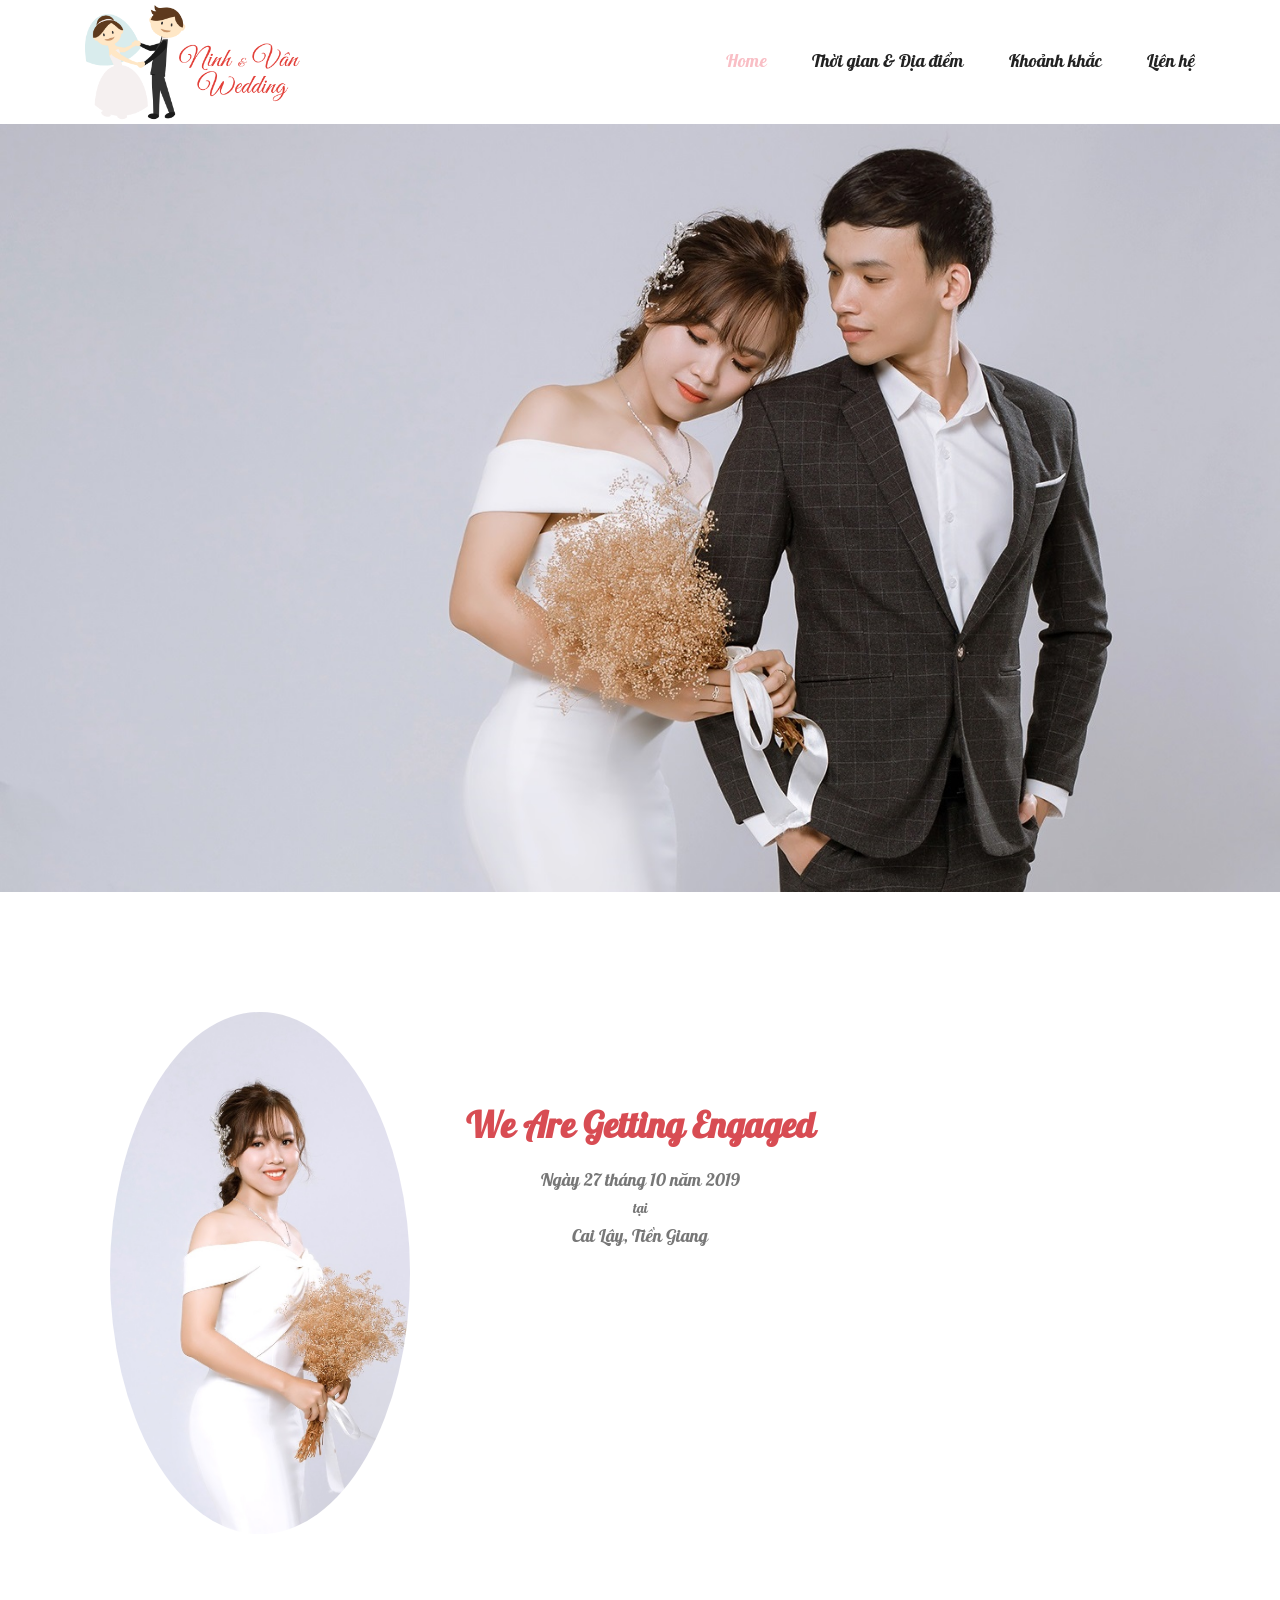
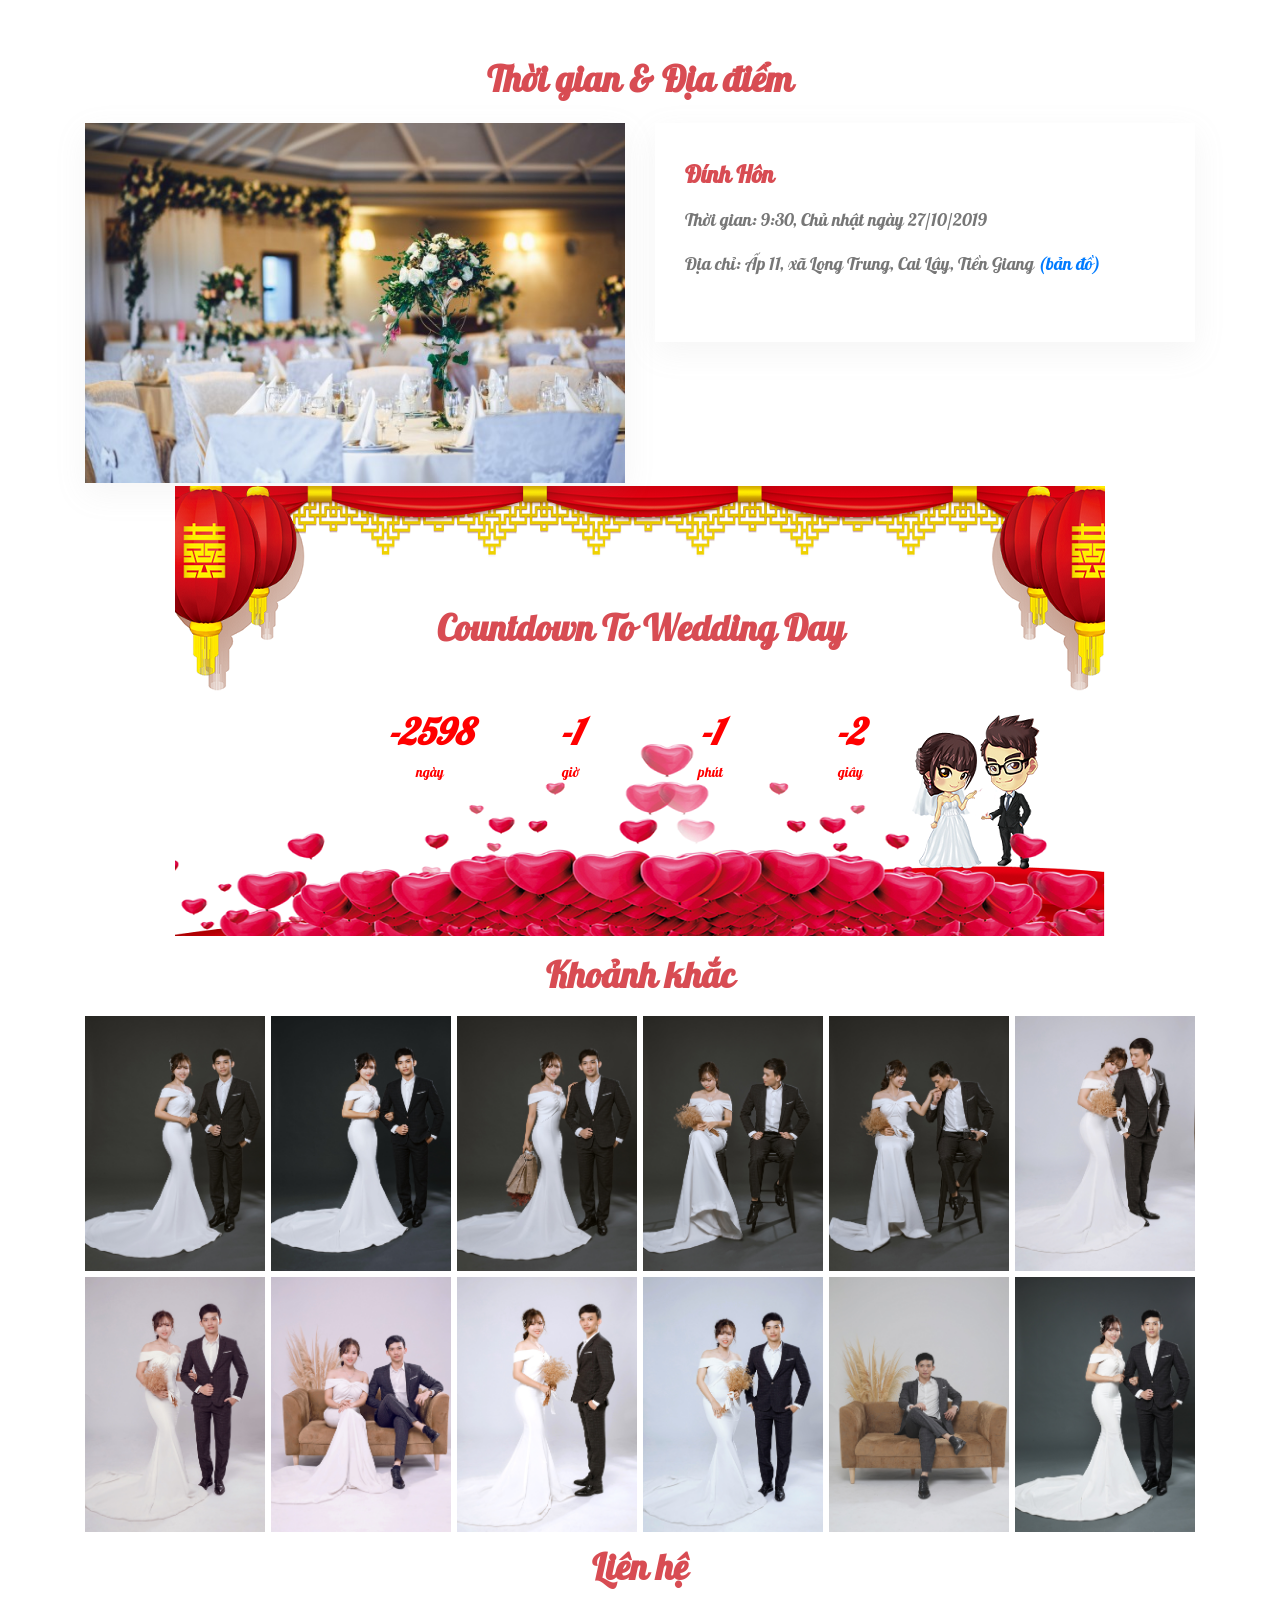
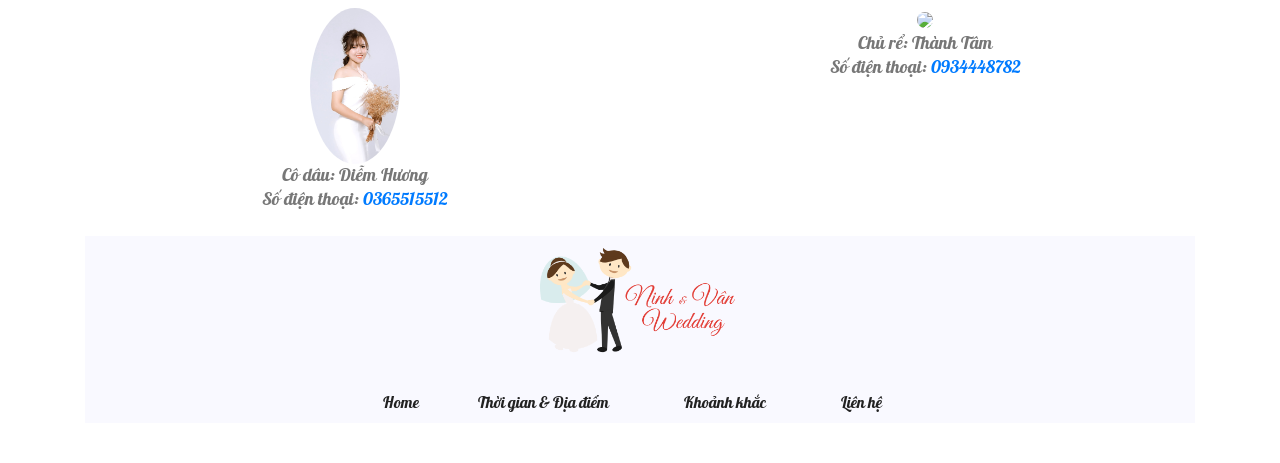
==== commit f316a95a: "update" ====
--- a/index.html
+++ b/index.html
@@ -4,7 +4,7 @@
 	<!-- Required meta tags -->
 	
 	<meta name="viewport" content="width=device-width, initial-scale=1, shrink-to-fit=no">
-	<link rel="icon" href="#/img/favicon.png" type="image/png">
+	<link rel="icon" href="#/img/favicon.jpg" type="image/png">
 	<title>Tâm &amp; Hương</title>
 	<meta property="og:image" content="img/banner/home-banner.jpg">
 	<!-- Bootstrap CSS -->
@@ -30,7 +30,7 @@
 				<div class="container box_1620">
 					<!-- Brand and toggle get grouped for better mobile display -->
 					<a class="navbar-brand logo_h" href="#">
-						<img src="./file/logo.png" alt="" width="120px">
+						<img src="./file/logo.png" alt="" width="220px">
 					</a>
 					<button class="navbar-toggler" type="button" data-toggle="collapse" data-target="#navbarSupportedContent" aria-controls="navbarSupportedContent" aria-expanded="false" aria-label="Toggle navigation">
 						<span class="icon-bar"></span>
@@ -41,16 +41,16 @@
 					<div class="collapse navbar-collapse offset" id="navbarSupportedContent">
 						<ul class="nav navbar-nav menu_nav ml-auto">
 							<li class="nav-item active">
-								<a class="nav-link" href="#/index.html">Home</a>
+								<a class="nav-link" href="/index.html">Home</a>
 							</li>
 							<li class="nav-item">
-								<a class="nav-link" href="#/#date_and_time">Thời gian &amp; Địa điểm</a>
+								<a class="nav-link" href="/#date_and_time">Thời gian &amp; Địa điểm</a>
 							</li>
 							<li class="nav-item">
-								<a class="nav-link" href="#/#moment">Khoảnh khắc</a>
+								<a class="nav-link" href="/#moment">Khoảnh khắc</a>
 							</li>
 							<li class="nav-item">
-								<a class="nav-link" href="#/#contact">Liên hệ</a>
+								<a class="nav-link" href="/#contact">Liên hệ</a>
 							</li>
 						</ul>
 
@@ -61,9 +61,13 @@
 	</header>
 	<!--================Header Menu Area =================-->
 
+	<section class="container">
+		<img src="" width="100%">
+	</section>
+
 	<!--================Home Banner Area =================-->
-	<section>
-		<img src="./file/home-banner.jpg" width="100%">
+	<section class="">
+		<img src="./file/background1.jpg" width="100%">
 	</section>
 
 	<!--================End Home Banner Area =================-->
@@ -73,7 +77,7 @@
 		<div class="container">
 			<div class="row">
 				<div class="col-md-4">
-					<img class="rounded-circle" style="margin: 0 auto; display: block;" src="./file/story-1.jpg" alt="" width="300px">
+					<img class="rounded-circle" style="margin: 0 auto; display: block;" src="./file/story1.jpg" alt="" width="300px">
 				</div>
 				<div class="col-md-4 story_inner">
 					<div class="story_text">
@@ -84,7 +88,7 @@
 					</div>
 				</div>
 				<div class="col-md-4">
-					<img class="rounded-circle" style="margin: 0 auto; display: block;" src="./file/story-2.jpg" alt="" width="300px">
+					<img class="rounded-circle" style="margin: 0 auto; display: block;" src="./file/story2.jpg" alt="" width="300px">
 				</div>
 			</div>
 		</div>
@@ -129,7 +133,7 @@
 	<!--================Timer Area =================-->
 	<section class="timer_area">
 		<div class="container box_1620">
-			<div class="timer_inner p_120">
+			<div class="timer_inner p_120" style="background-image: url('./file/timer-bg.png');">
 				<h5>Countdown To Wedding Day</h5>
 				<div id="timer" class="timer" style="opacity: 1;">
 					<div class="timer__section days">
@@ -165,29 +169,29 @@
 			<div class="moments_inner imageGallery1">
 				<div class="gallery_item">
 					<div class="h_gallery_item">
-						<img src="./file/Image-01.png" alt="">
-						<div class="hover">
-							<a class="light" href="./file/Image-01.png">
-								<i class="fa fa-expand"></i>
-							</a>
-						</div>
-					</div>
-				</div>
-				<div class="gallery_item">
-					<div class="h_gallery_item">
-						<img src="./file/Image-02.png" alt="">
-						<div class="hover">
-							<a class="light" href="./file/Image-02.png">
-								<i class="fa fa-expand"></i>
-							</a>
-						</div>
-					</div>
-				</div>
-				<div class="gallery_item">
-					<div class="h_gallery_item">
-						<img src="./file/Image-03.png" alt="">
-						<div class="hover">
-							<a class="light" href="./file/Image-03.png">
+						<img src="./file/Image-01.jpg" alt="">
+						<div class="hover">
+							<a class="light" href="./file/Image-01.jpg">
+								<i class="fa fa-expand"></i>
+							</a>
+						</div>
+					</div>
+				</div>
+				<div class="gallery_item">
+					<div class="h_gallery_item">
+						<img src="./file/Image-02.jpg" alt="">
+						<div class="hover">
+							<a class="light" href="./file/Image-02.jpg">
+								<i class="fa fa-expand"></i>
+							</a>
+						</div>
+					</div>
+				</div>
+				<div class="gallery_item">
+					<div class="h_gallery_item">
+						<img src="./file/Image-03.jpg" alt="">
+						<div class="hover">
+							<a class="light" href="./file/Image-03.jpg">
 								<i class="fa fa-expand"></i>
 							</a>
 						</div>
@@ -207,91 +211,91 @@
 
 				<div class="gallery_item">
 					<div class="h_gallery_item">
-						<img src="./file/Image-05.png" alt="">
-						<div class="hover">
-							<a class="light" href="./file/Image-05.png">
-								<i class="fa fa-expand"></i>
-							</a>
-						</div>
-					</div>
-				</div>
-
-
-				<div class="gallery_item">
-					<div class="h_gallery_item">
-						<img src="./file/Image-09.png" alt="">
-						<div class="hover">
-							<a class="light" href="./file/Image-09.png">
-								<i class="fa fa-expand"></i>
-							</a>
-						</div>
-					</div>
-				</div>
-
-
-
-				<div class="gallery_item">
-					<div class="h_gallery_item">
-						<img src="./file/Image-07.png" alt="">
-						<div class="hover">
-							<a class="light" href="./file/Image-07.png">
-								<i class="fa fa-expand"></i>
-							</a>
-						</div>
-					</div>
-				</div>
-
-
-
-				<div class="gallery_item">
-					<div class="h_gallery_item">
-						<img src="./file/Image-10.png" alt="">
-						<div class="hover">
-							<a class="light" href="./file/Image-10.png">
-								<i class="fa fa-expand"></i>
-							</a>
-						</div>
-					</div>
-				</div>
-
-				<div class="gallery_item">
-					<div class="h_gallery_item">
-						<img src="./file/Image-08.png" alt="">
-						<div class="hover">
-							<a class="light" href="./file/Image-08.png">
-								<i class="fa fa-expand"></i>
-							</a>
-						</div>
-					</div>
-				</div>
-
-				<div class="gallery_item">
-					<div class="h_gallery_item">
-						<img src="./file/Image-06.png" alt="">
-						<div class="hover">
-							<a class="light" href="./file/Image-06.png">
-								<i class="fa fa-expand"></i>
-							</a>
-						</div>
-					</div>
-				</div>
-
-				<div class="gallery_item">
-					<div class="h_gallery_item">
-						<img src="./file/Image-11.png" alt="">
-						<div class="hover">
-							<a class="light" href="./file/Image-11.png">
-								<i class="fa fa-expand"></i>
-							</a>
-						</div>
-					</div>
-				</div>
-
-				<div class="gallery_item">
-					<div class="h_gallery_item">
-						<img src="./file/Image-12.png" alt="">
-						<div class="hover">
-							<a class="light" href="./file/Image-12.png">
+						<img src="./file/Image-05.jpg" alt="">
+						<div class="hover">
+							<a class="light" href="./file/Image-05.jpg">
+								<i class="fa fa-expand"></i>
+							</a>
+						</div>
+					</div>
+				</div>
+
+
+				<div class="gallery_item">
+					<div class="h_gallery_item">
+						<img src="./file/Image-09.jpg" alt="">
+						<div class="hover">
+							<a class="light" href="./file/Image-09.jpg">
+								<i class="fa fa-expand"></i>
+							</a>
+						</div>
+					</div>
+				</div>
+
+
+
+				<div class="gallery_item">
+					<div class="h_gallery_item">
+						<img src="./file/Image-07.jpg" alt="">
+						<div class="hover">
+							<a class="light" href="./file/Image-07.jpg">
+								<i class="fa fa-expand"></i>
+							</a>
+						</div>
+					</div>
+				</div>
+
+
+
+				<div class="gallery_item">
+					<div class="h_gallery_item">
+						<img src="./file/Image-10.jpg" alt="">
+						<div class="hover">
+							<a class="light" href="./file/Image-10.jpg">
+								<i class="fa fa-expand"></i>
+							</a>
+						</div>
+					</div>
+				</div>
+
+				<div class="gallery_item">
+					<div class="h_gallery_item">
+						<img src="./file/Image-08.jpg" alt="">
+						<div class="hover">
+							<a class="light" href="./file/Image-08.jpg">
+								<i class="fa fa-expand"></i>
+							</a>
+						</div>
+					</div>
+				</div>
+
+				<div class="gallery_item">
+					<div class="h_gallery_item">
+						<img src="./file/Image-06.jpg" alt="">
+						<div class="hover">
+							<a class="light" href="./file/Image-06.jpg">
+								<i class="fa fa-expand"></i>
+							</a>
+						</div>
+					</div>
+				</div>
+
+				<div class="gallery_item">
+					<div class="h_gallery_item">
+						<img src="./file/Image-11.jpg" alt="">
+						<div class="hover">
+							<a class="light" href="./file/Image-11.jpg">
+								<i class="fa fa-expand"></i>
+							</a>
+						</div>
+					</div>
+				</div>
+
+				<div class="gallery_item">
+					<div class="h_gallery_item">
+						<img src="./file/Image-12.jpg" alt="">
+						<div class="hover">
+							<a class="light" href="./file/Image-12.jpg">
 								<i class="fa fa-expand"></i>
 							</a>
 						</div>
@@ -308,14 +312,14 @@
 			</div>
 			<div class="row" style="font-size: 18px">
 				<div class="col-sm-6">
-					<img src="./file/story-1.jpg" class="rounded-circle" style="width:90px">
+					<img src="./file/story1.jpg" class="rounded-circle" style="width:90px">
 					<div>Cô dâu: Diễm Hương</div>
 					<div>Số điện thoại:
 						<a href="tel:0365515512">0365515512</a>
 					</div>
 				</div>
 				<div class="col-sm-6">
-					<img src="./file/story-2.jpg" class="rounded-circle" style="width:90px">
+					<img src="./file/story2.jpg" class="rounded-circle" style="width:90px">
 					<div>Chủ rể: Thành Tâm</div>
 					<div>Số điện thoại:
 						<a href="tel:0934448782">0934448782</a>
@@ -333,19 +337,19 @@
 	<footer class="footer_area">
 		<div class="container box_1620">
 			<div class="footer_inner" style="margin-top: 24px">
-				<img src="./file/footer-logo.png" alt="" width="200px" style="margin-top: 12px">
+				<img src="./file/logo.png" alt="" width="200px" style="margin-top: 12px">
 				<ul class="list f_menu">
 					<li>
-						<a href="#/index.html">Home</a>
+						<a href="/index.html">Home</a>
 					</li>
 					<li>
-						<a class="nav-link" href="#/#date_and_time">Thời gian &amp; Địa điểm</a>
+						<a class="nav-link" href="/#date_and_time">Thời gian &amp; Địa điểm</a>
 					</li>
 					<li>
-						<a class="nav-link" href="#/#moment">Khoảnh khắc</a>
+						<a class="nav-link" href="/#moment">Khoảnh khắc</a>
 					</li>
 					<li>
-						<a class="nav-link" href="#/#contact">Liên hệ</a>
+						<a class="nav-link" href="/#contact">Liên hệ</a>
 					</li>
 				</ul>
 			</div>
--- a/file/style(1).css
+++ b/file/style(1).css
@@ -967,7 +967,7 @@
 .timer_inner {
   text-align: center;
   background: url(../img/timer-bg.png) no-repeat scroll center center;
-  color: #fff;
+  color: #ff0000;
   overflow: hidden;
 }
 
@@ -1030,7 +1030,7 @@
 
 .timer_inner .timer .timer__section .timer__number {
   font-size: 36px;
-  color: #fff;
+  color: #ff0000;
   font-family: "Playfair Display", serif;
   font-weight: bold;
   font-style: italic;
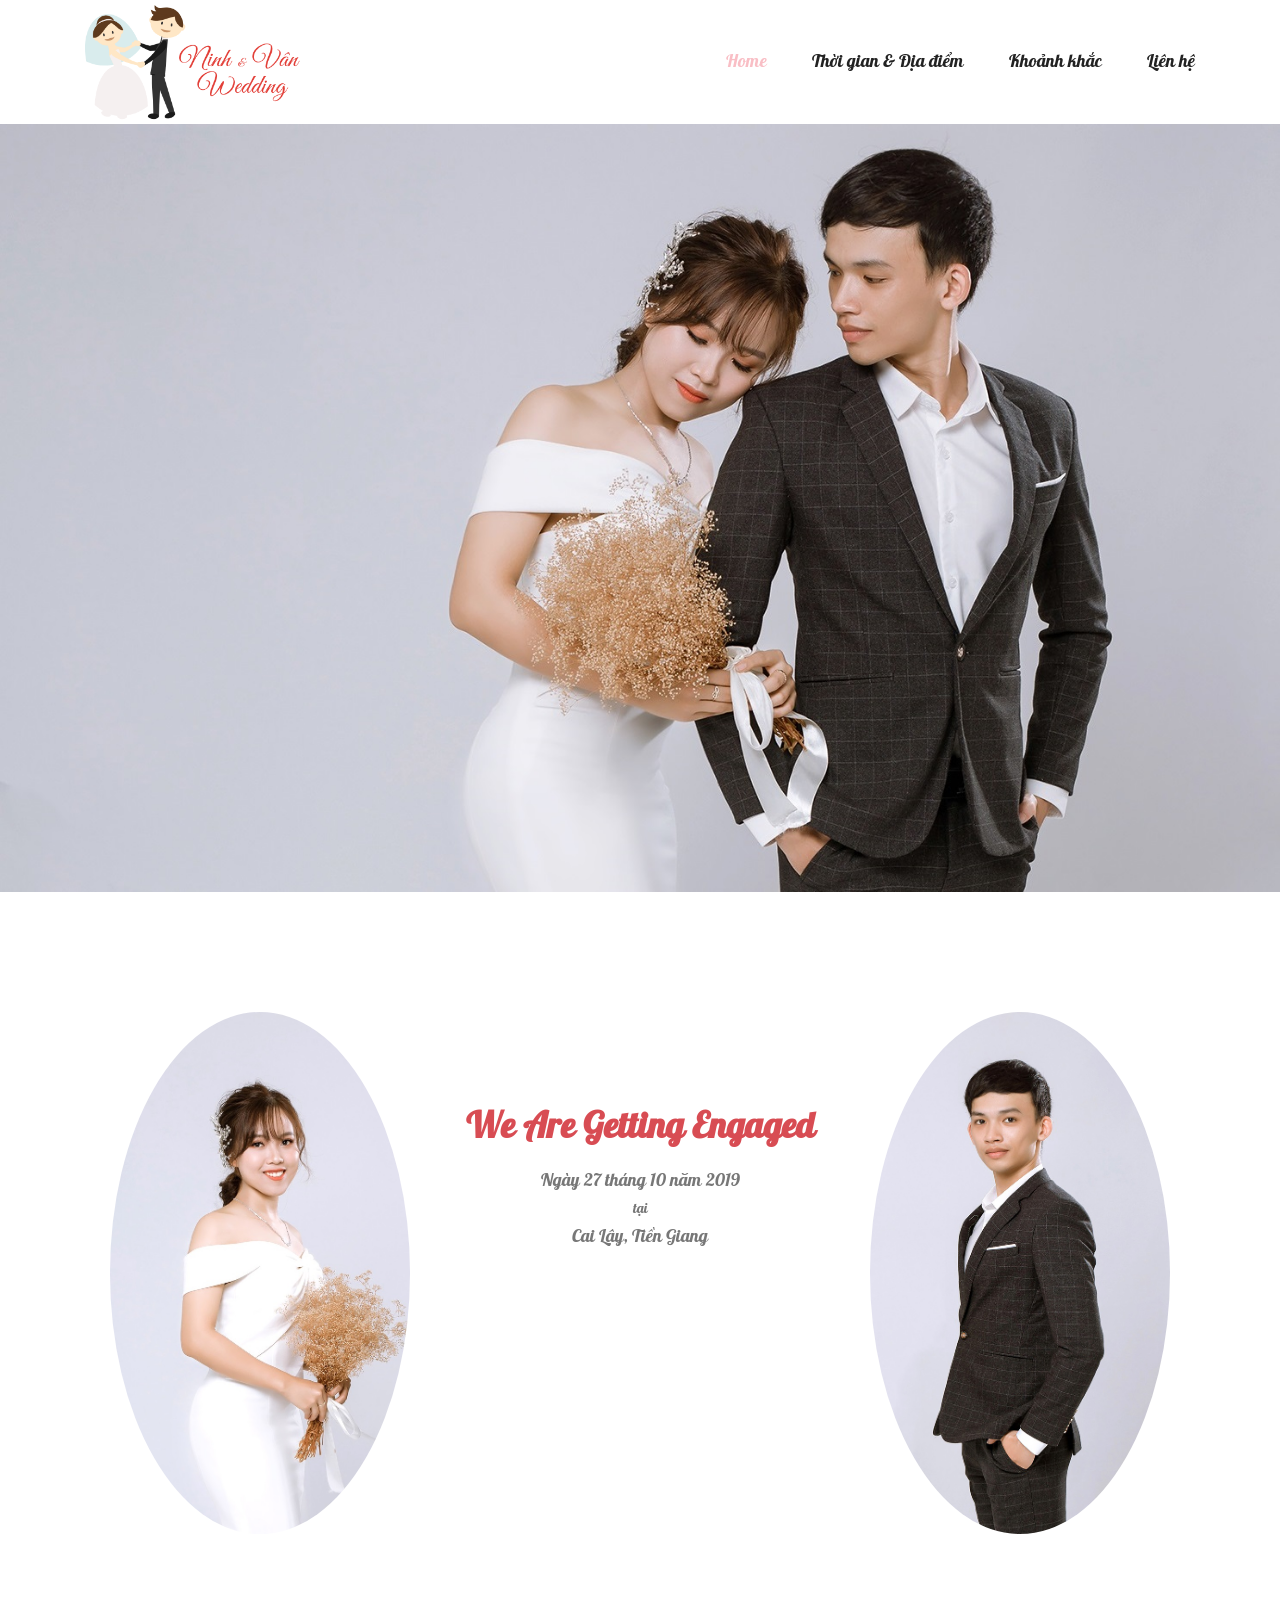
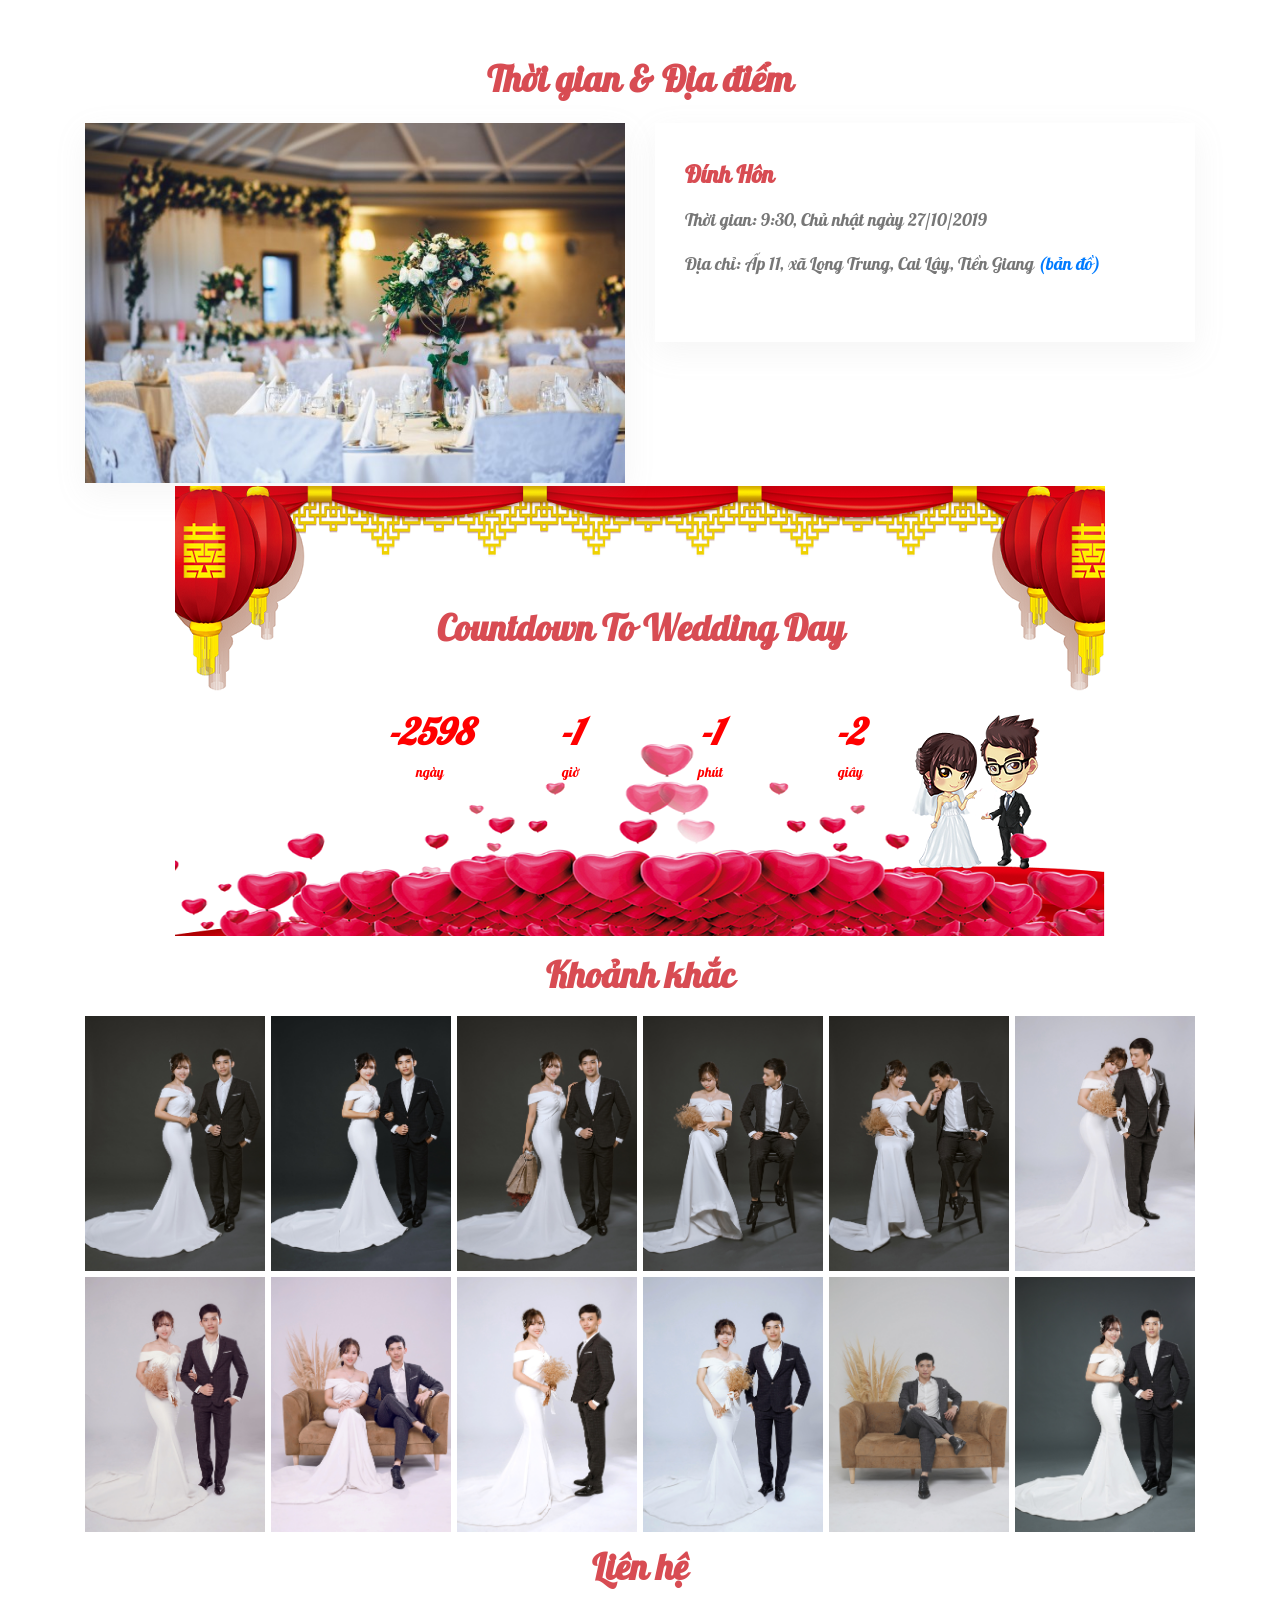
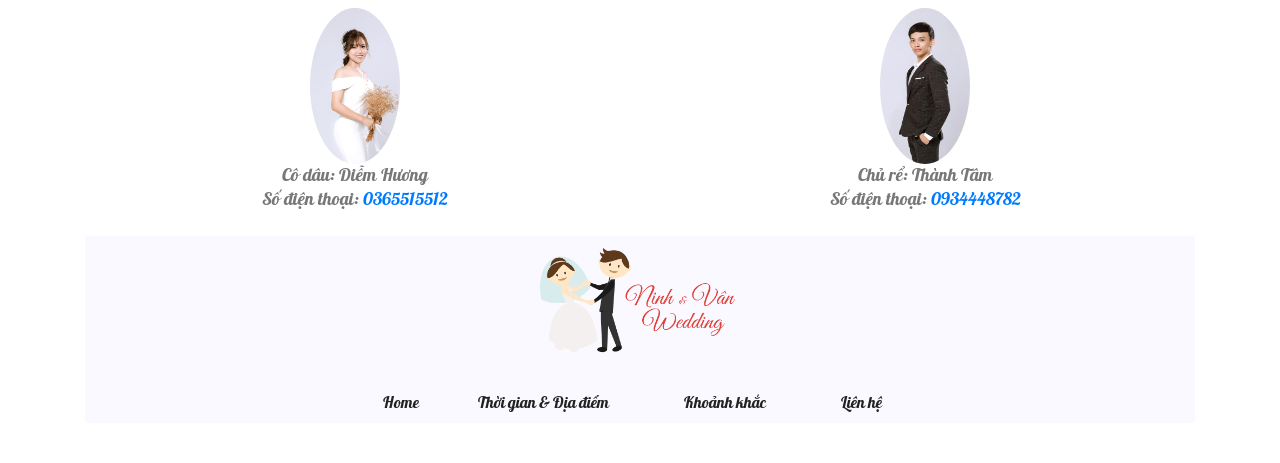
==== commit 1dccd062: "update" ====
--- a/index.html
+++ b/index.html
@@ -88,7 +88,7 @@
 					</div>
 				</div>
 				<div class="col-md-4">
-					<img class="rounded-circle" style="margin: 0 auto; display: block;" src="./file/story2.jpg" alt="" width="300px">
+					<img class="rounded-circle" style="margin: 0 auto; display: block;" src="./file/story3.jpg" alt="" width="300px">
 				</div>
 			</div>
 		</div>
@@ -319,7 +319,7 @@
 					</div>
 				</div>
 				<div class="col-sm-6">
-					<img src="./file/story2.jpg" class="rounded-circle" style="width:90px">
+					<img src="./file/story3.jpg" class="rounded-circle" style="width:90px">
 					<div>Chủ rể: Thành Tâm</div>
 					<div>Số điện thoại:
 						<a href="tel:0934448782">0934448782</a>
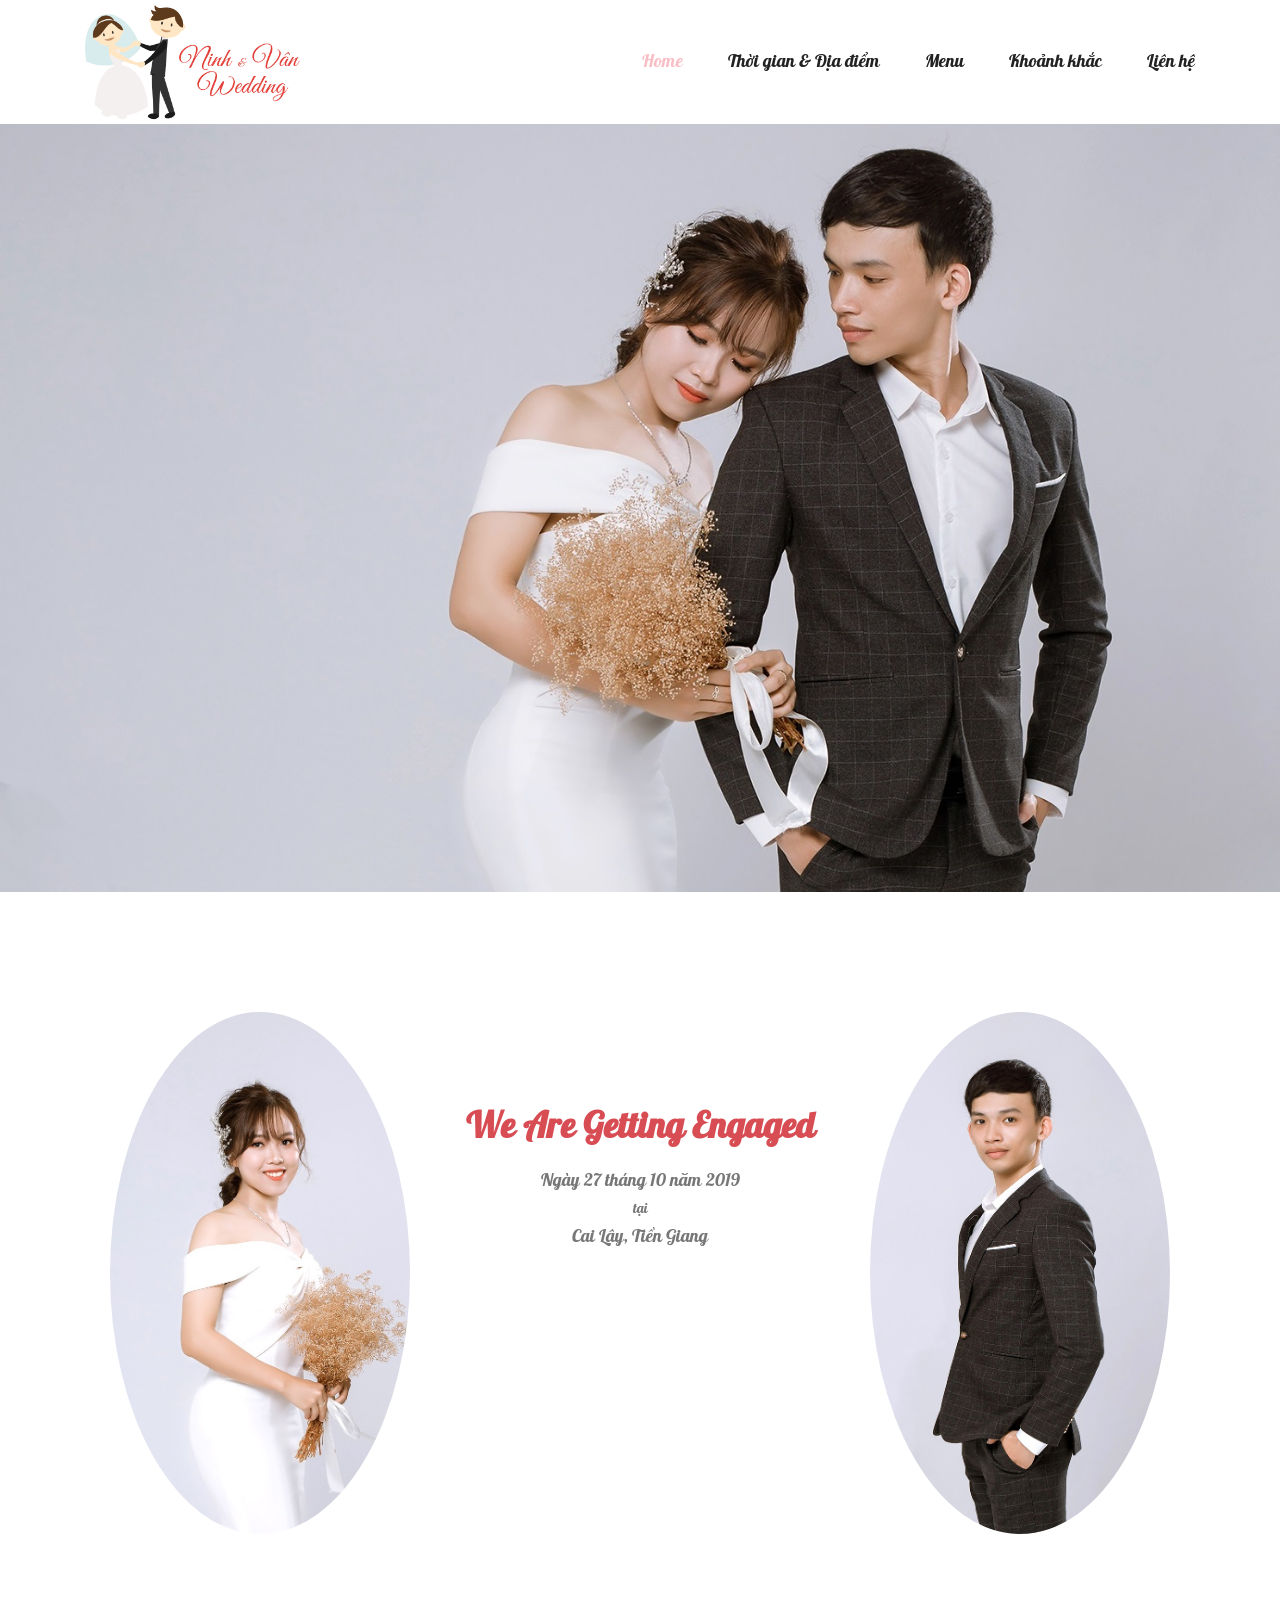
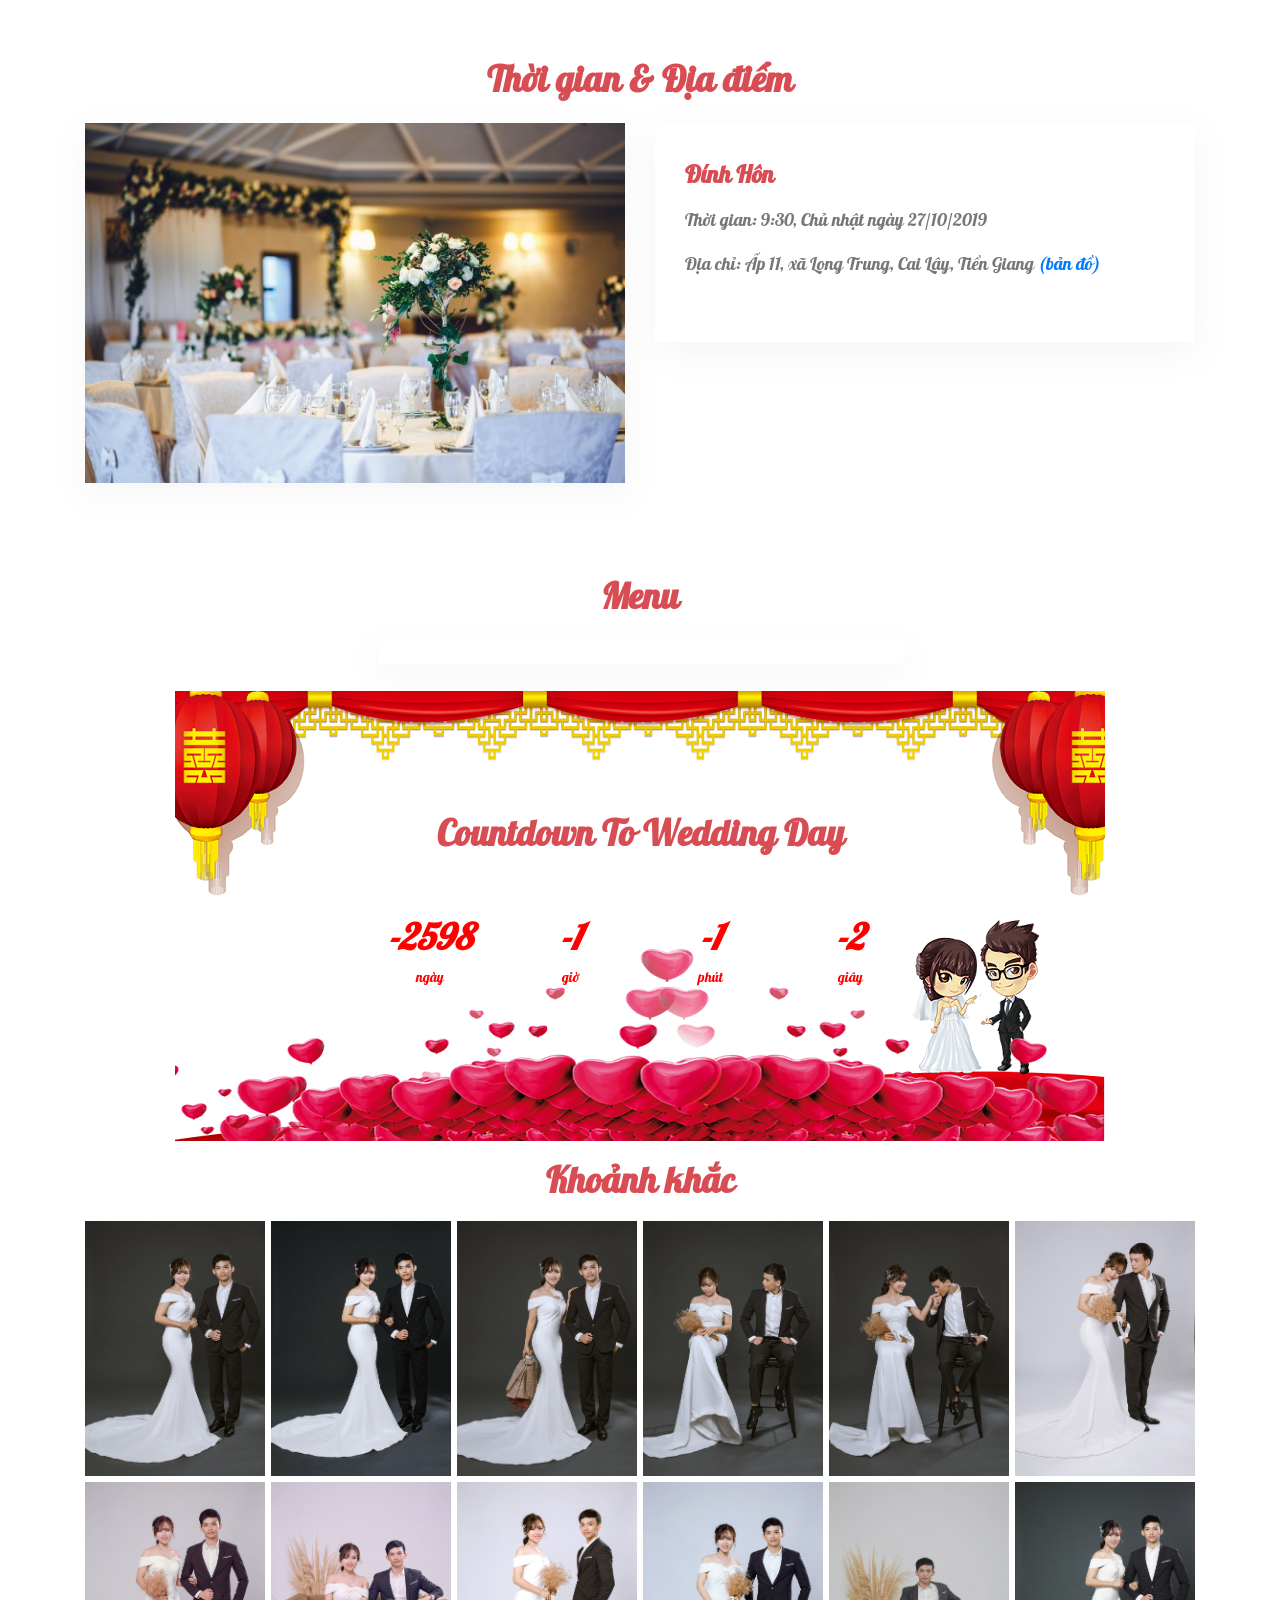
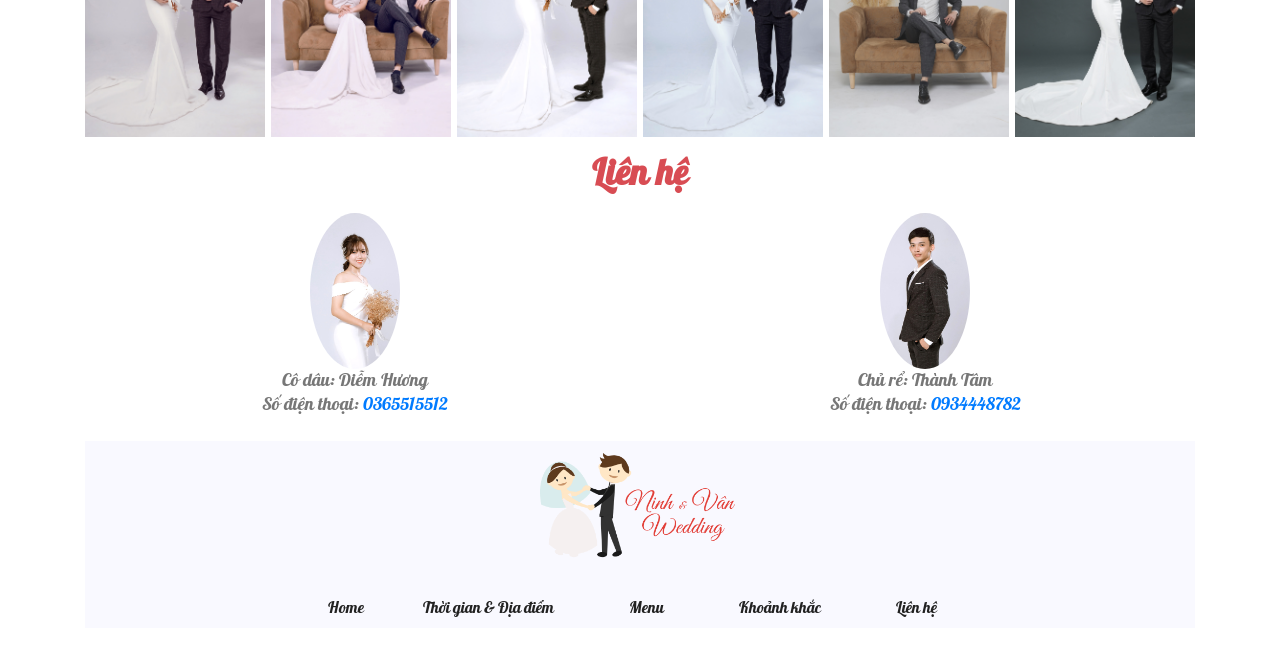
==== commit 61843a6c: "update" ====
--- a/index.html
+++ b/index.html
@@ -1,8 +1,11 @@
 <!DOCTYPE html>
 <!-- saved from url=(0041) -->
-<html lang="en" class=""><head><meta http-equiv="Content-Type" content="text/html; charset=UTF-8">
+<html lang="en" class="">
+
+<head>
+	<meta http-equiv="Content-Type" content="text/html; charset=UTF-8">
 	<!-- Required meta tags -->
-	
+
 	<meta name="viewport" content="width=device-width, initial-scale=1, shrink-to-fit=no">
 	<link rel="icon" href="#/img/favicon.jpg" type="image/png">
 	<title>Tâm &amp; Hương</title>
@@ -32,7 +35,8 @@
 					<a class="navbar-brand logo_h" href="#">
 						<img src="./file/logo.png" alt="" width="220px">
 					</a>
-					<button class="navbar-toggler" type="button" data-toggle="collapse" data-target="#navbarSupportedContent" aria-controls="navbarSupportedContent" aria-expanded="false" aria-label="Toggle navigation">
+					<button class="navbar-toggler" type="button" data-toggle="collapse" data-target="#navbarSupportedContent"
+					 aria-controls="navbarSupportedContent" aria-expanded="false" aria-label="Toggle navigation">
 						<span class="icon-bar"></span>
 						<span class="icon-bar"></span>
 						<span class="icon-bar"></span>
@@ -47,6 +51,9 @@
 								<a class="nav-link" href="/#date_and_time">Thời gian &amp; Địa điểm</a>
 							</li>
 							<li class="nav-item">
+								<a class="nav-link" href="/#menu">Menu</a>
+							</li>
+							<li class="nav-item">
 								<a class="nav-link" href="/#moment">Khoảnh khắc</a>
 							</li>
 							<li class="nav-item">
@@ -129,6 +136,31 @@
 		</div>
 	</section>
 	<!--================End Progress Area =================-->
+
+	<section class="progress_area timer_area">
+		<div class="container box_1620">
+			<div class="container">
+				<div class="row">
+					<div class="col-md-3">
+					</div>
+					<div class="col-md-6 story_inner">
+						<div class="story_text">
+							<h1 id="menu">Menu</h1>
+							<div class="progress_item container">
+								<img class="img-fluid" src="./file/menu.jpg" alt="" style="width: 100%;">
+							</div>
+						</div>
+					</div>
+					<div class="col-md-3">
+					</div>
+				</div>
+			</div>
+		</div>
+	</section>
+
+	<section class="container">
+		<img src="" width="100%">
+	</section>
 
 	<!--================Timer Area =================-->
 	<section class="timer_area">
@@ -345,6 +377,9 @@
 					<li>
 						<a class="nav-link" href="/#date_and_time">Thời gian &amp; Địa điểm</a>
 					</li>
+					<li class="nav-item">
+							<a class="nav-link" href="/#menu">Menu</a>
+						</li>
 					<li>
 						<a class="nav-link" href="/#moment">Khoảnh khắc</a>
 					</li>
@@ -378,4 +413,6 @@
 	<script src="./file/theme.js.download"></script>
 
 
-</body></html>+</body>
+
+</html>
